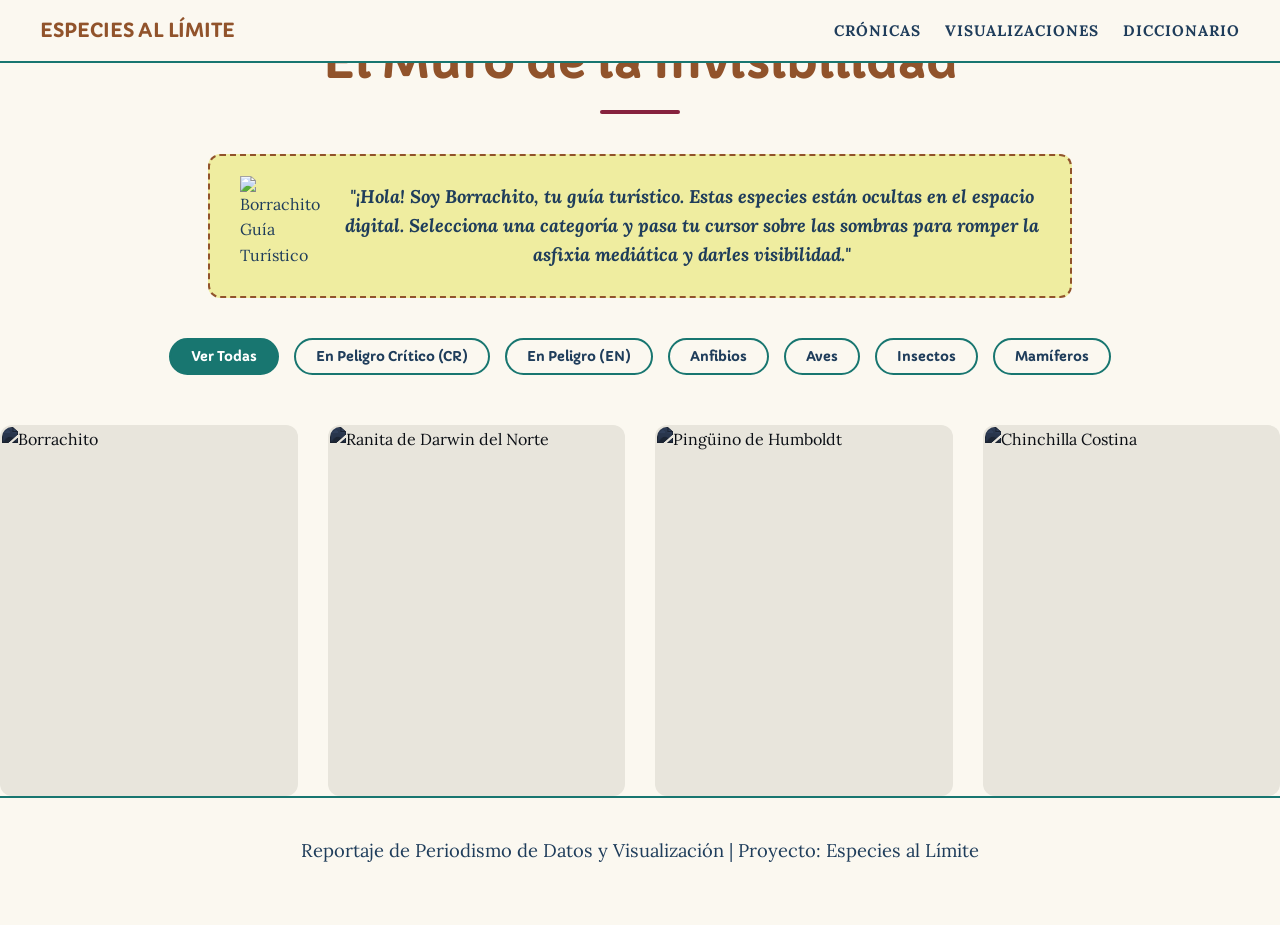
==== docs/galeria.html @ 6b378760 "Update galeria.html" ====
<!DOCTYPE html>
<html lang="es">
<head>
    <meta charset="UTF-8">
    <meta name="viewport" content="width=device-width, initial-scale=1.0">
    <title>Galería | Especies al Límite</title>
    
    <link href="https://fonts.googleapis.com/css2?family=Capriola&family=Lora:ital,wght@0,400;0,700;1,400&display=swap" rel="stylesheet">
    <script src="https://unpkg.com/scrollreveal"></script>
    
    <link rel="stylesheet" href="style.css">
    <link rel="stylesheet" href="estilogaleria.css">
</head>
<body>

    <nav class="navbar" id="menu-superior">
        <div class="logo-nav">ESPECIES AL LÍMITE</div>
        <div class="enlaces">
            <a href="index.html">Crónicas</a>
            <a href="visualizaciones.html" target="_blank">Visualizaciones</a>
            <a href="diccionario.html" target="_blank">Diccionario</a>
        </div>
    </nav>

    <div class="contenedor-estrecho">
        
        <header class="header-galeria">
            <h1>El Muro de la Invisibilidad</h1>
            <hr class="linea-divisoria">
        </header>

        <div class="guia-borrachito-galeria animar-seccion">
            <img src="image_ad2965.png" alt="Borrachito Guía Turístico" style="height: 100px;">
            <p class="mensaje-borrachito">"¡Hola! Soy Borrachito, tu guía turístico. Estas especies están ocultas en el espacio digital. Selecciona una categoría y pasa tu cursor sobre las sombras para romper la asfixia mediática y darles visibilidad."</p>
        </div>

        <div class="filtros-galeria animar-seccion" id="contenedor-filtros">
            <button class="btn-filtro activo" data-filtro="todos">Ver Todas</button>
            <button class="btn-filtro" data-filtro="cr">En Peligro Crítico (CR)</button>
            <button class="btn-filtro" data-filtro="en">En Peligro (EN)</button>
            <button class="btn-filtro" data-filtro="anfibio">Anfibios</button>
            <button class="btn-filtro" data-filtro="ave">Aves</button>
            <button class="btn-filtro" data-filtro="insecto">Insectos</button>
            <button class="btn-filtro" data-filtro="mamifero">Mamíferos</button>
        </div>

        <div class="grid-galeria" id="muro-especies">
            
            <div class="tarjeta-especie animar-seccion" data-categoria="cr insecto">
                <img src="https://via.placeholder.com/400x500/86223E/ffffff?text=FOTO+REAL" alt="Borrachito" class="img-especie">
                <div class="info-especie">
                    <h3>Borrachito</h3>
                    <p>Sclerostomulus nitidus</p>
                    <span class="etiqueta-riesgo cr">En Peligro Crítico (CR)</span>
                </div>
            </div>

            <div class="tarjeta-especie animar-seccion" data-categoria="cr anfibio">
                <img src="https://via.placeholder.com/400x500/187670/ffffff?text=FOTO+REAL" alt="Ranita de Darwin del Norte" class="img-especie">
                <div class="info-especie">
                    <h3>Ranita de Darwin del Norte</h3>
                    <p>Rhinoderma rufum</p>
                    <span class="etiqueta-riesgo cr">En Peligro Crítico (CR)</span>
                </div>
            </div>

            <div class="tarjeta-especie animar-seccion" data-categoria="en ave">
                <img src="https://via.placeholder.com/400x500/529E47/ffffff?text=FOTO+REAL" alt="Pingüino de Humboldt" class="img-especie">
                <div class="info-especie">
                    <h3>Pingüino de Humboldt</h3>
                    <p>Spheniscus humboldti</p>
                    <span class="etiqueta-riesgo en">En Peligro (EN)</span>
                </div>
            </div>

            <div class="tarjeta-especie animar-seccion" data-categoria="en mamifero">
                <img src="https://via.placeholder.com/400x500/91532B/ffffff?text=FOTO+REAL" alt="Chinchilla Costina" class="img-especie">
                <div class="info-especie">
                    <h3>Chinchilla Costina</h3>
                    <p>Chinchilla lanigera</p>
                    <span class="etiqueta-riesgo en">En Peligro (EN)</span>
                </div>
            </div>

        </div>

    </div>

    <footer class="ancho-texto" style="margin: 0 auto;">
        <p>Reportaje de Periodismo de Datos y Visualización | Proyecto: Especies al Límite</p>
    </footer>

    <script>
        document.addEventListener("DOMContentLoaded", function() {
            
            // 1. Animaciones ScrollReveal
            ScrollReveal().reveal('.animar-seccion', { 
                delay: 200, 
                distance: '30px', 
                duration: 1000, 
                easing: 'ease-in-out',
                origin: 'bottom'
            });

            // 2. Comportamiento del Navbar al Scrollear
            let lastScrollTop = 0;
            const navbar = document.getElementById('menu-superior');

            window.addEventListener('scroll', function() {
                let scrollTop = window.pageYOffset || document.documentElement.scrollTop;
                if (scrollTop > lastScrollTop && scrollTop > 150) {
                    navbar.style.transform = 'translateY(-100%)'; 
                } else if (scrollTop < lastScrollTop) {
                    navbar.style.transform = 'translateY(0)';     
                }
                if (scrollTop <= 50) {
                    navbar.style.transform = 'translateY(0)';
                }
                lastScrollTop = scrollTop;
            });

            // 3. Lógica de Filtros del Muro de Especies
            const botonesFiltro = document.querySelectorAll('.btn-filtro');
            const tarjetasEspecie = document.querySelectorAll('.tarjeta-especie');

            if (botonesFiltro.length > 0) {
                botonesFiltro.forEach(boton => {
                    boton.addEventListener('click', () => {
                        
                        // Actualizar estilo de botones
                        botonesFiltro.forEach(b => b.classList.remove('activo'));
                        boton.classList.add('activo');

                        const filtro = boton.getAttribute('data-filtro');

                        // Filtrar tarjetas
                        tarjetasEspecie.forEach(tarjeta => {
                            const categorias = tarjeta.getAttribute('data-categoria');
                            
                            if (filtro === 'todos' || categorias.includes(filtro)) {
                                tarjeta.classList.remove('oculto');
                            } else {
                                tarjeta.classList.add('oculto');
                            }
                        });
                    });
                });
            }

        });
    </script>
</body>
</html>
---- docs/style.css ----
/* Variables de la Identidad Visual */
:root {
    --fondo: #FBF8F0;
    --texto: #1F3D5B;
    --titulos: #91532B;
    --enlaces: #0695D1;
    --datos-verde: #529E47;
    --interfaz: #187670;
    --destacado-burgundy: #86223E;
    --recuadros: #EFEDA0;
    --fuente-titulos: 'Capriola', sans-serif;
    --fuente-cuerpo: 'Lora', serif;
}

html {
    scroll-behavior: smooth;
}

body {
    background-color: var(--fondo);
    color: var(--texto);
    font-family: var(--fuente-cuerpo);
    line-height: 1.6;
    margin: 0;
    padding: 0;
}

/* =========================================
   MENÚ SUPERIOR Y ANIMACIÓN
========================================= */
.navbar {
    position: fixed; 
    top: 0;
    width: 100%;
    background-color: var(--fondo);
    border-bottom: 2px solid var(--interfaz);
    display: flex;
    justify-content: space-between;
    align-items: center;
    padding: 15px 40px;
    box-sizing: border-box;
    z-index: 1000;
    transition: all 0.4s ease-in-out; 
}

/* Esta clase se añade con JS al hacer scroll */
.navbar.contraida {
    padding: 5px 40px;
    background-color: rgba(251, 248, 240, 0.95); /* Levemente transparente */
}

.navbar .logo-nav {
    font-family: var(--fuente-titulos);
    color: var(--titulos);
    font-weight: 700;
    font-size: 1.2rem;
    transition: font-size 0.4s ease;
}

.navbar.contraida .logo-nav {
    font-size: 1rem;
}

.navbar .enlaces a {
    margin-left: 20px;
    font-size: 0.95rem;
    color: var(--texto);
    font-weight: bold; 
    text-transform: uppercase;
    letter-spacing: 1px;
}

.navbar .enlaces a:hover {
    color: var(--enlaces);
    text-decoration: none;
}

/* =========================================
   LAYOUT CENTRADO
========================================= */
.contenedor-central {
    max-width: 800px; /* Ancho máximo para lectura cómoda */
    width: 90%;
    margin: 120px auto 50px auto; 
    display: flex;
    flex-direction: column;
    align-items: center; /* Centra los hijos */
}

.cronica-seccion {
    width: 100%;
    margin-bottom: 60px;
}

/* =========================================
   DISEÑO DE TEXTOS Y TÍTULOS
========================================= */
.espacio-banner {
    width: 100%;
    min-height: 200px;
    background-color: transparent; 
    border: 2px dashed var(--interfaz);
    margin-bottom: 30px;
    display: flex;
    align-items: center;
    justify-content: center;
    border-radius: 8px;
}

.espacio-banner img {
    max-height: 180px;
    width: auto;
    border: none;
}

h1, h2, h3 {
    font-family: var(--fuente-titulos);
    color: var(--titulos);
    font-weight: 700; 
    text-align: center; /* Títulos centrados */
}

h1 {
    font-size: 3rem; 
    line-height: 1.2;
    margin-bottom: 10px;
}

h2 {
    font-size: 2.3rem; 
    margin-top: 40px;
    margin-bottom: 20px;
}

h3 {
    font-size: 1.6rem; 
    margin-top: 30px;
    margin-bottom: 15px;
}

.bajada-principal {
    font-size: 1.3rem;
    font-style: italic;
    color: var(--texto);
    margin-top: 15px;
    text-align: center;
}

.linea-divisoria {
    border: 0;
    height: 4px; 
    background-color: var(--destacado-burgundy);
    width: 80px;
    margin: 20px auto; /* Línea centrada */
    border-radius: 2px;
}

p {
    font-size: 1.15rem;
    text-align: center; /* PARRAFOS CENTRADOS según la corrección */
    margin-bottom: 20px;
}

strong {
    color: var(--destacado-burgundy);
    font-weight: 700;
}

a {
    color: var(--enlaces);
    text-decoration: none;
    font-weight: bold;
    transition: color 0.3s ease;
}

a:hover {
    text-decoration: underline;
}

/* =========================================
   GRÁFICOS
========================================= */
.grafico-container {
    background-color: var(--recuadros);
    padding: 20px; 
    border-radius: 12px;
    margin: 40px auto; 
    width: 100%;
    text-align: center;
    box-sizing: border-box;
}

.grafico-container img {
    width: 100%;
    height: auto;
    border-bottom: 5px solid var(--datos-verde);
    border-radius: 4px;
    display: block;
}

.epigrafe {
    font-size: 0.95rem;
    color: var(--texto);
    text-align: center;
    font-style: italic;
    margin-top: 15px;
    margin-bottom: 0;
}

/* =========================================
   FICHAS EN ACORDEÓN (CENTRADAS)
========================================= */
.ficha-centrada {
    width: 100%;
    max-width: 600px;
    margin: 35px auto; /* Ficha centrada en la página */
}

.acordeon-btn {
    background-color: var(--recuadros);
    color: var(--destacado-burgundy);
    cursor: pointer;
    padding: 15px 20px;
    width: 100%;
    text-align: left;
    border: 2px solid var(--interfaz);
    outline: none;
    transition: 0.3s;
    font-family: var(--fuente-titulos);
    font-weight: 700;
    font-size: 1.1rem;
    display: flex;
    justify-content: space-between;
    align-items: center;
    border-radius: 8px;
}

.acordeon-btn.active, .acordeon-btn:hover {
    background-color: #e3e198; 
}

.icono-acordeon {
    font-size: 1.4rem;
    font-weight: bold;
}

.acordeon-panel {
    padding: 0 15px;
    background-color: white;
    max-height: 0;
    overflow: hidden;
    transition: max-height 0.3s ease-out;
    border-left: 2px solid var(--interfaz);
    border-right: 2px solid var(--interfaz);
    border-bottom: 2px solid transparent; 
    border-radius: 0 0 8px 8px;
}

.acordeon-btn.active + .acordeon-panel {
    border-bottom: 2px solid var(--interfaz);
    margin-bottom: 15px;
}

.contenido-ficha {
    padding: 20px 0;
    text-align: center;
}

.contenido-ficha p {
    text-align: center;
    margin-bottom: 15px;
    font-size: 1rem;
}

footer {
    margin-top: 50px;
    padding-bottom: 40px;
    border-top: 2px solid var(--interfaz);
    text-align: center; 
    font-size: 0.95rem;
    padding-top: 20px;
    width: 100%;
}
---- docs/estilogaleria.css ----
/* =========================================
   GALERÍA: MURO DE LA INVISIBILIDAD + FILTROS
========================================= */

.header-galeria {
    text-align: center;
    margin-bottom: 40px;
}

.guia-borrachito-galeria {
    display: flex;
    align-items: center;
    justify-content: center;
    gap: 20px;
    background-color: var(--recuadros);
    padding: 20px 30px;
    border-radius: 12px;
    border: 2px dashed var(--titulos);
    margin: 0 auto 40px auto;
    max-width: 800px;
}

.mensaje-borrachito {
    font-family: var(--fuente-cuerpo);
    font-size: 1.15rem;
    color: var(--texto);
    font-weight: bold;
    font-style: italic;
    margin: 0;
}

.filtros-galeria {
    display: flex;
    justify-content: center;
    gap: 15px;
    margin-bottom: 50px;
    flex-wrap: wrap;
}

.btn-filtro {
    background-color: transparent;
    color: var(--texto);
    border: 2px solid var(--interfaz);
    padding: 8px 20px;
    border-radius: 20px;
    cursor: pointer;
    font-family: var(--fuente-titulos);
    font-weight: bold;
    transition: all 0.3s ease;
}

.btn-filtro.activo, .btn-filtro:hover {
    background-color: var(--interfaz);
    color: white;
}

/* Grilla adaptable (Masonry-lite) */
.grid-galeria {
    display: grid;
    grid-template-columns: repeat(auto-fill, minmax(260px, 1fr));
    gap: 30px;
    width: 100%;
}

.tarjeta-especie {
    position: relative;
    border-radius: 12px;
    overflow: hidden;
    background-color: #E8E5DC;
    border: 2px solid transparent;
    transition: 0.4s ease;
    aspect-ratio: 4/5; 
    cursor: crosshair; 
}

.tarjeta-especie:hover {
    border-color: var(--datos-verde);
    box-shadow: 0 8px 20px rgba(0,0,0,0.15);
}

.img-especie {
    width: 100%;
    height: 100%;
    object-fit: cover;
    /* Efecto Muro de la invisibilidad: Lo oscurece y le da un tono azulado */
    filter: grayscale(100%) brightness(0.2) sepia(1) hue-rotate(180deg) saturate(2);
    transition: all 0.5s ease-in-out;
}

/* Revelar al pasar el mouse */
.tarjeta-especie:hover .img-especie {
    filter: grayscale(0%) brightness(1) sepia(0) hue-rotate(0) saturate(1);
    transform: scale(1.05);
}

.info-especie {
    position: absolute;
    bottom: 0;
    left: 0;
    width: 100%;
    background: linear-gradient(to top, rgba(31, 61, 91, 0.95), transparent);
    color: white;
    padding: 40px 20px 20px 20px;
    box-sizing: border-box;
    opacity: 0;
    transform: translateY(20px);
    transition: all 0.4s ease;
}

.tarjeta-especie:hover .info-especie {
    opacity: 1;
    transform: translateY(0);
}

.info-especie h3 {
    color: var(--recuadros);
    margin: 0 0 5px 0;
    font-size: 1.4rem;
    text-align: left;
    font-family: var(--fuente-titulos);
}

.info-especie p {
    margin: 0;
    font-size: 0.95rem;
    font-family: var(--fuente-cuerpo);
    font-style: italic;
    text-align: left;
}

.etiqueta-riesgo {
    display: inline-block;
    color: white;
    padding: 3px 10px;
    border-radius: 4px;
    font-size: 0.8rem;
    font-family: var(--fuente-titulos);
    margin-top: 10px;
    font-weight: bold;
}

.cr { background-color: var(--destacado-burgundy); } /* En Peligro Crítico */
.en { background-color: var(--titulos); } /* En Peligro */

/* Clase para ocultar tarjetas mediante los filtros JS */
.oculto {
    display: none !important;
}
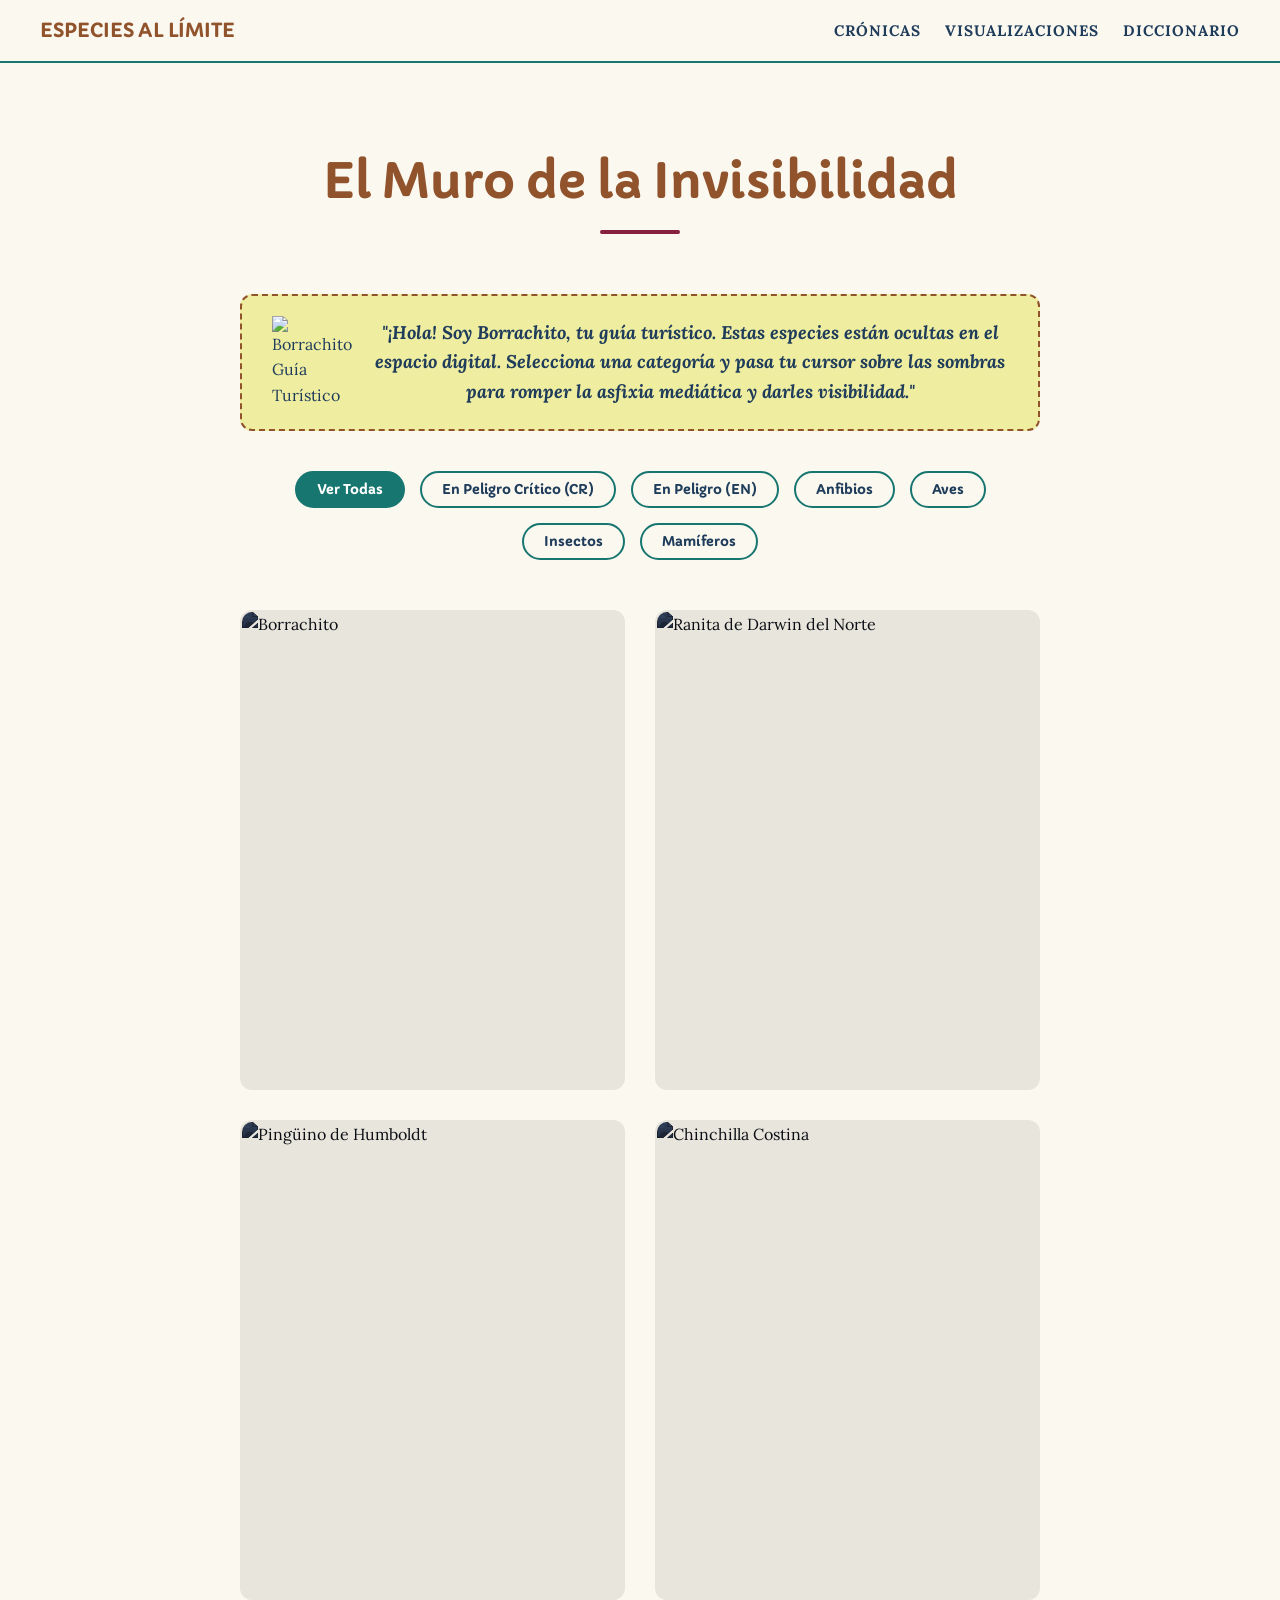
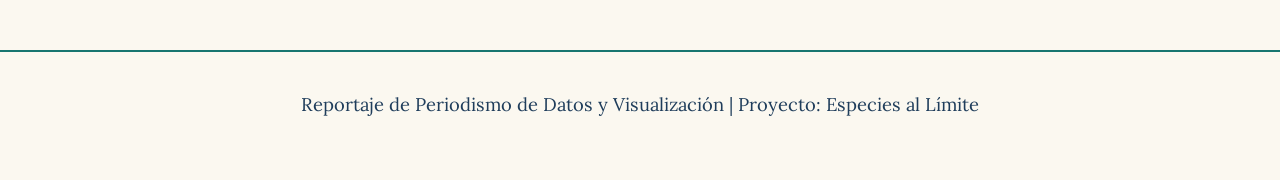
==== commit d5764013: "Update galeria.html" ====
--- a/docs/galeria.html
+++ b/docs/galeria.html
@@ -22,7 +22,7 @@
         </div>
     </nav>
 
-    <div class="contenedor-estrecho">
+    <div class="contenedor-central">
         
         <header class="header-galeria">
             <h1>El Muro de la Invisibilidad</h1>
@@ -30,7 +30,7 @@
         </header>
 
         <div class="guia-borrachito-galeria animar-seccion">
-            <img src="image_ad2965.png" alt="Borrachito Guía Turístico" style="height: 100px;">
+            <img src="borrachito.png" alt="Borrachito Guía Turístico" class="img-borrachito-guia">
             <p class="mensaje-borrachito">"¡Hola! Soy Borrachito, tu guía turístico. Estas especies están ocultas en el espacio digital. Selecciona una categoría y pasa tu cursor sobre las sombras para romper la asfixia mediática y darles visibilidad."</p>
         </div>
 
@@ -47,7 +47,7 @@
         <div class="grid-galeria" id="muro-especies">
             
             <div class="tarjeta-especie animar-seccion" data-categoria="cr insecto">
-                <img src="https://via.placeholder.com/400x500/86223E/ffffff?text=FOTO+REAL" alt="Borrachito" class="img-especie">
+                <img src="borrachito_real.jpeg" alt="Borrachito" class="img-especie">
                 <div class="info-especie">
                     <h3>Borrachito</h3>
                     <p>Sclerostomulus nitidus</p>
@@ -56,7 +56,7 @@
             </div>
 
             <div class="tarjeta-especie animar-seccion" data-categoria="cr anfibio">
-                <img src="https://via.placeholder.com/400x500/187670/ffffff?text=FOTO+REAL" alt="Ranita de Darwin del Norte" class="img-especie">
+                <img src="ranita_darwin_real.jpeg" alt="Ranita de Darwin del Norte" class="img-especie">
                 <div class="info-especie">
                     <h3>Ranita de Darwin del Norte</h3>
                     <p>Rhinoderma rufum</p>
@@ -65,7 +65,7 @@
             </div>
 
             <div class="tarjeta-especie animar-seccion" data-categoria="en ave">
-                <img src="https://via.placeholder.com/400x500/529E47/ffffff?text=FOTO+REAL" alt="Pingüino de Humboldt" class="img-especie">
+                <img src="pinguino_humboldt_real.jpeg" alt="Pingüino de Humboldt" class="img-especie">
                 <div class="info-especie">
                     <h3>Pingüino de Humboldt</h3>
                     <p>Spheniscus humboldti</p>
@@ -74,7 +74,7 @@
             </div>
 
             <div class="tarjeta-especie animar-seccion" data-categoria="en mamifero">
-                <img src="https://via.placeholder.com/400x500/91532B/ffffff?text=FOTO+REAL" alt="Chinchilla Costina" class="img-especie">
+                <img src="chinchilla_costina_real.jpeg" alt="Chinchilla Costina" class="img-especie">
                 <div class="info-especie">
                     <h3>Chinchilla Costina</h3>
                     <p>Chinchilla lanigera</p>
@@ -93,7 +93,7 @@
     <script>
         document.addEventListener("DOMContentLoaded", function() {
             
-            // 1. Animaciones ScrollReveal
+            // 1. Animaciones ScrollReveal (suaves)
             ScrollReveal().reveal('.animar-seccion', { 
                 delay: 200, 
                 distance: '30px', 
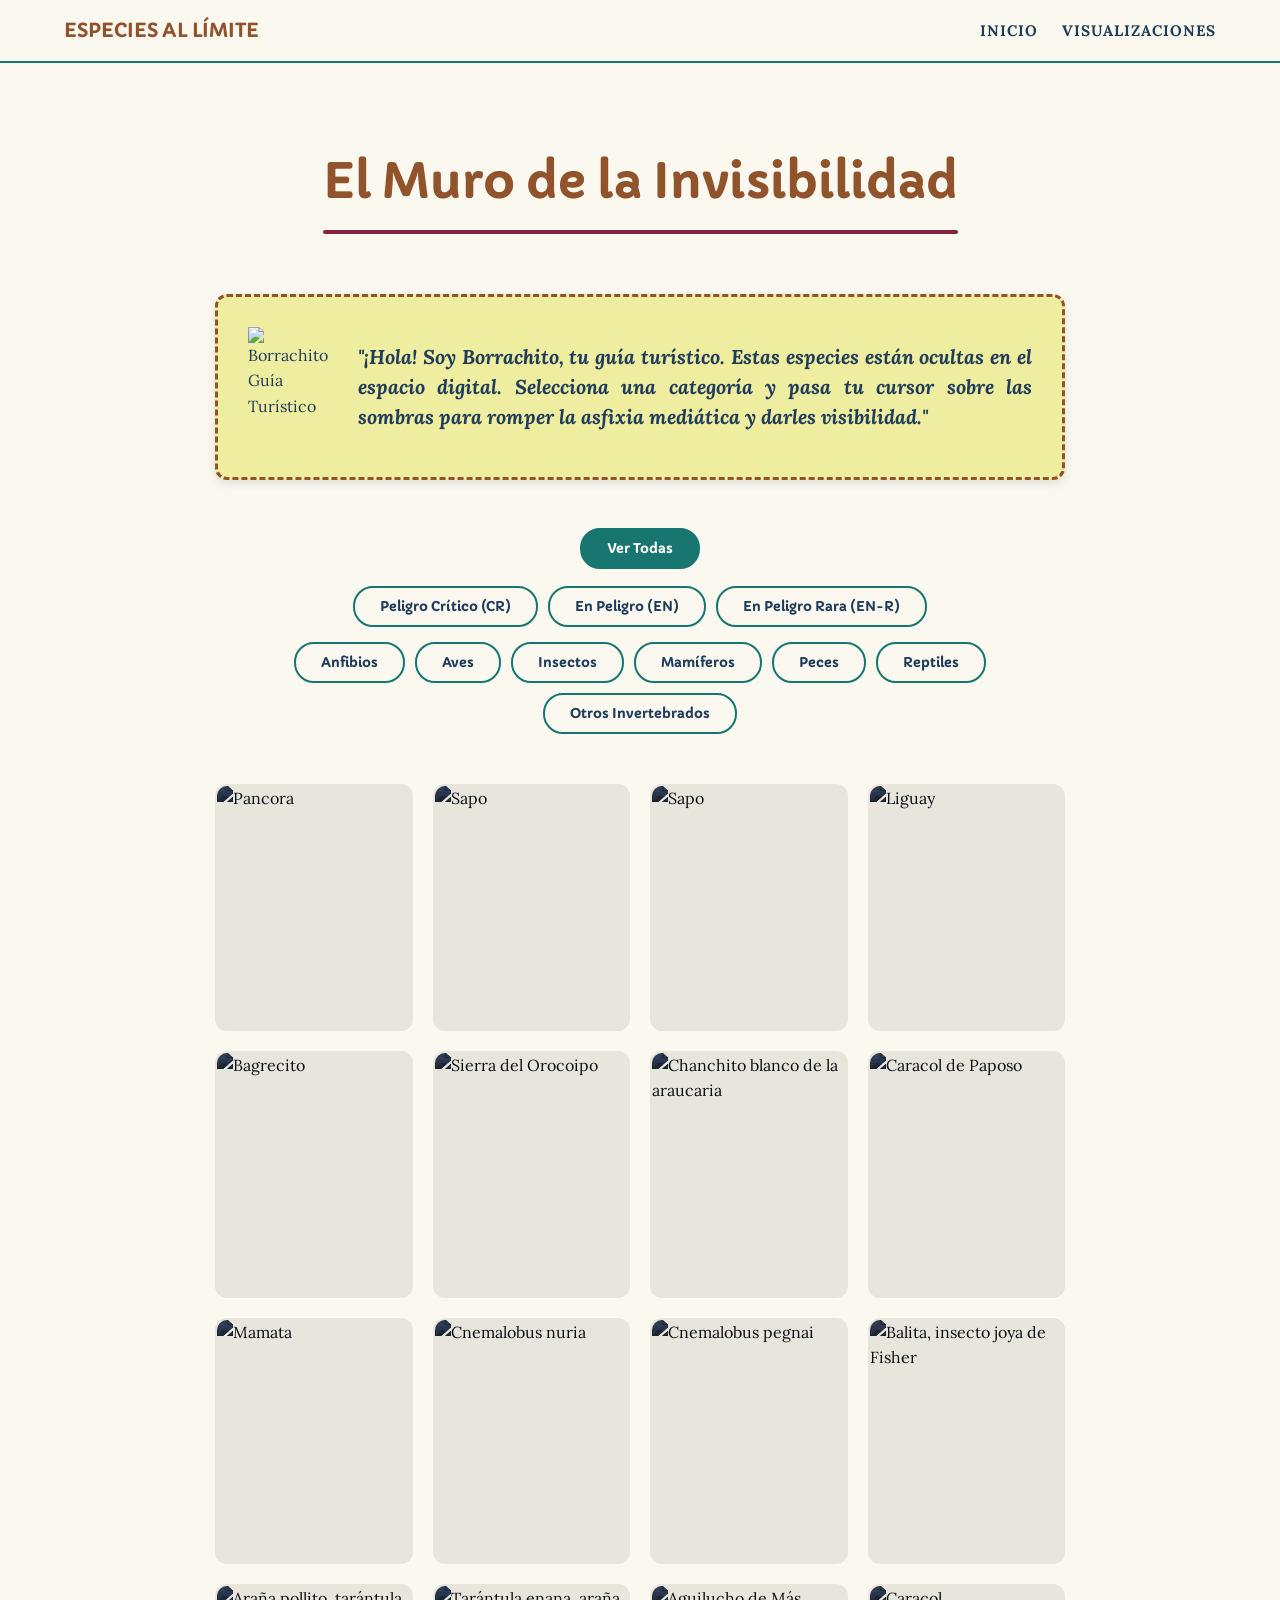
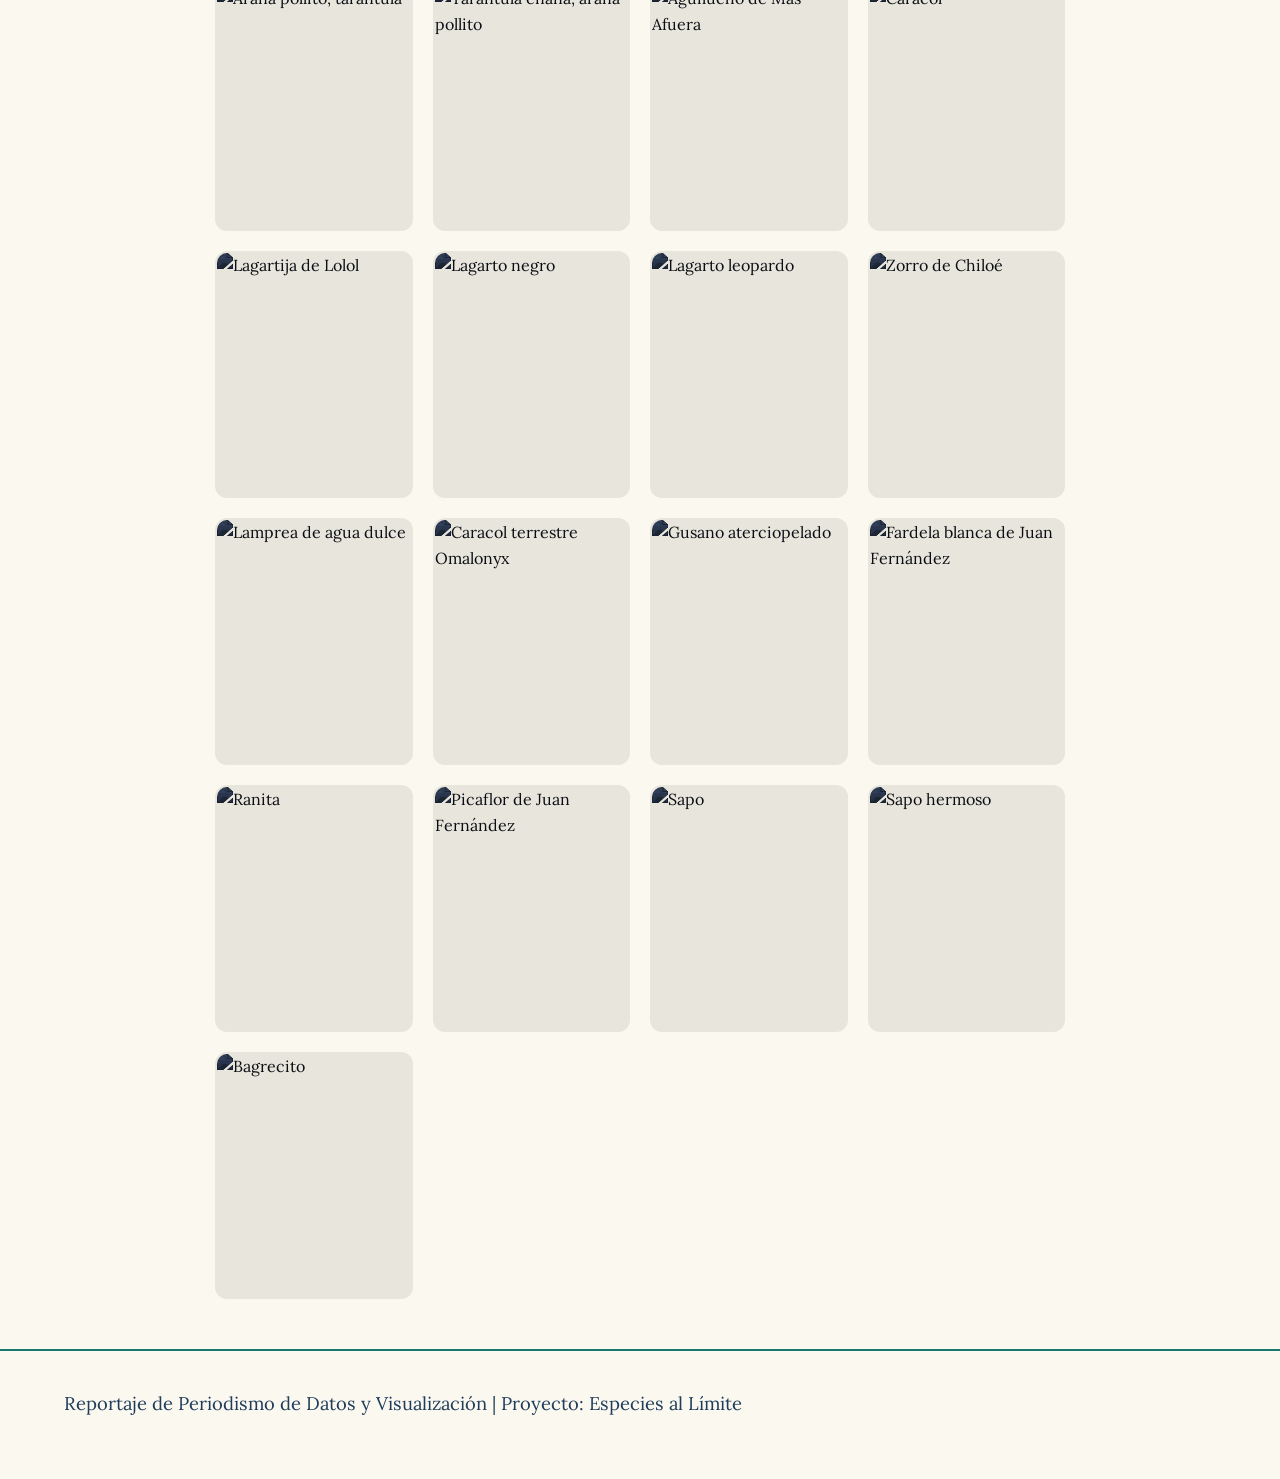
==== commit 2f8b77e9: "borrachito" ====
--- a/docs/galeria.html
+++ b/docs/galeria.html
@@ -8,17 +8,16 @@
     <link href="https://fonts.googleapis.com/css2?family=Capriola&family=Lora:ital,wght@0,400;0,700;1,400&display=swap" rel="stylesheet">
     <script src="https://unpkg.com/scrollreveal"></script>
     
+    <!-- Archivo de estilos unificado -->
     <link rel="stylesheet" href="style.css">
-    <link rel="stylesheet" href="estilogaleria.css">
 </head>
 <body>
 
     <nav class="navbar" id="menu-superior">
         <div class="logo-nav">ESPECIES AL LÍMITE</div>
         <div class="enlaces">
-            <a href="index.html">Crónicas</a>
+            <a href="index.html">Inicio</a>
             <a href="visualizaciones.html" target="_blank">Visualizaciones</a>
-            <a href="diccionario.html" target="_blank">Diccionario</a>
         </div>
     </nav>
 
@@ -34,50 +33,291 @@
             <p class="mensaje-borrachito">"¡Hola! Soy Borrachito, tu guía turístico. Estas especies están ocultas en el espacio digital. Selecciona una categoría y pasa tu cursor sobre las sombras para romper la asfixia mediática y darles visibilidad."</p>
         </div>
 
+        <!-- FILTROS JERARQUIZADOS -->
         <div class="filtros-galeria animar-seccion" id="contenedor-filtros">
-            <button class="btn-filtro activo" data-filtro="todos">Ver Todas</button>
-            <button class="btn-filtro" data-filtro="cr">En Peligro Crítico (CR)</button>
-            <button class="btn-filtro" data-filtro="en">En Peligro (EN)</button>
-            <button class="btn-filtro" data-filtro="anfibio">Anfibios</button>
-            <button class="btn-filtro" data-filtro="ave">Aves</button>
-            <button class="btn-filtro" data-filtro="insecto">Insectos</button>
-            <button class="btn-filtro" data-filtro="mamifero">Mamíferos</button>
+            <!-- Nivel 1: Ver todo -->
+            <div class="filtro-grupo principal">
+                <button class="btn-filtro activo" data-filtro="todos">Ver Todas</button>
+            </div>
+            
+            <!-- Nivel 2: Categorías de Riesgo -->
+            <div class="filtro-grupo rce">
+                <button class="btn-filtro" data-filtro="cr">Peligro Crítico (CR)</button>
+                <button class="btn-filtro" data-filtro="en">En Peligro (EN)</button>
+                <button class="btn-filtro" data-filtro="en-r">En Peligro Rara (EN-R)</button>
+            </div>
+
+            <!-- Nivel 3: Clases de Animales -->
+            <div class="filtro-grupo clase">
+                <button class="btn-filtro" data-filtro="anfibio">Anfibios</button>
+                <button class="btn-filtro" data-filtro="ave">Aves</button>
+                <button class="btn-filtro" data-filtro="insecto">Insectos</button>
+                <button class="btn-filtro" data-filtro="mamifero">Mamíferos</button>
+                <button class="btn-filtro" data-filtro="pez">Peces</button>
+                <button class="btn-filtro" data-filtro="reptil">Reptiles</button>
+                <button class="btn-filtro" data-filtro="invertebrado">Otros Invertebrados</button>
+            </div>
         </div>
 
         <div class="grid-galeria" id="muro-especies">
             
+            <div class="tarjeta-especie animar-seccion" data-categoria="en invertebrado">
+                <img src="imgs/Aegla_expansa.jpg" alt="Pancora" class="img-especie">
+                <div class="info-especie">
+                    <h3>Pancora</h3>
+                    <p>Aegla expansa</p>
+                    <span class="etiqueta-riesgo en">En Peligro (EN)</span>
+                </div>
+            </div>
+
+            <div class="tarjeta-especie animar-seccion" data-categoria="en anfibio">
+                <img src="imgs/Alsodes_cantillanensis.jpg" alt="Sapo" class="img-especie">
+                <div class="info-especie">
+                    <h3>Sapo</h3>
+                    <p>Alsodes cantillanensis</p>
+                    <span class="etiqueta-riesgo en">En Peligro (EN)</span>
+                </div>
+            </div>
+
+            <div class="tarjeta-especie animar-seccion" data-categoria="en-r anfibio">
+                <img src="imgs/Alsodes_tumultuosus.jpg" alt="Sapo" class="img-especie">
+                <div class="info-especie">
+                    <h3>Sapo</h3>
+                    <p>Alsodes tumultuosus</p>
+                    <span class="etiqueta-riesgo en-r">En Peligro Rara (EN-R)</span>
+                </div>
+            </div>
+
+            <div class="tarjeta-especie animar-seccion" data-categoria="en invertebrado">
+                <img src="imgs/Americobdella_valdiviana.jpg" alt="Liguay" class="img-especie">
+                <div class="info-especie">
+                    <h3>Liguay</h3>
+                    <p>Americobdella valdiviana</p>
+                    <span class="etiqueta-riesgo en">En Peligro (EN)</span>
+                </div>
+            </div>
+
+            <div class="tarjeta-especie animar-seccion" data-categoria="en pez">
+                <img src="imgs/Bullockia_maldonadoi.jpg" alt="Bagrecito" class="img-especie">
+                <div class="info-especie">
+                    <h3>Bagrecito</h3>
+                    <p>Bullockia maldonadoi</p>
+                    <span class="etiqueta-riesgo en">En Peligro (EN)</span>
+                </div>
+            </div>
+
             <div class="tarjeta-especie animar-seccion" data-categoria="cr insecto">
-                <img src="borrachito_real.jpeg" alt="Borrachito" class="img-especie">
-                <div class="info-especie">
-                    <h3>Borrachito</h3>
-                    <p>Sclerostomulus nitidus</p>
-                    <span class="etiqueta-riesgo cr">En Peligro Crítico (CR)</span>
+                <img src="imgs/Callisphyris_ficheti.jpg" alt="Sierra del Orocoipo" class="img-especie">
+                <div class="info-especie">
+                    <h3>Sierra del Orocoipo</h3>
+                    <p>Callisphyris ficheti</p>
+                    <span class="etiqueta-riesgo cr">Peligro Crítico (CR)</span>
+                </div>
+            </div>
+
+            <div class="tarjeta-especie animar-seccion" data-categoria="en insecto">
+                <img src="imgs/Chileputo_chilensis.jpg" alt="Chanchito blanco de la araucaria" class="img-especie">
+                <div class="info-especie">
+                    <h3>Chanchito blanco de la araucaria</h3>
+                    <p>Chileputo chilensis</p>
+                    <span class="etiqueta-riesgo en">En Peligro (EN)</span>
+                </div>
+            </div>
+
+            <div class="tarjeta-especie animar-seccion" data-categoria="cr invertebrado">
+                <img src="imgs/Chilina_angusta.jpg" alt="Caracol de Paposo" class="img-especie">
+                <div class="info-especie">
+                    <h3>Caracol de Paposo</h3>
+                    <p>Chilina angusta</p>
+                    <span class="etiqueta-riesgo cr">Peligro Crítico (CR)</span>
+                </div>
+            </div>
+
+            <div class="tarjeta-especie animar-seccion" data-categoria="en pez">
+                <img src="imgs/Chrysiptera_rapanui.jpg" alt="Mamata" class="img-especie">
+                <div class="info-especie">
+                    <h3>Mamata</h3>
+                    <p>Chrysiptera rapanui</p>
+                    <span class="etiqueta-riesgo en">En Peligro (EN)</span>
+                </div>
+            </div>
+
+            <div class="tarjeta-especie animar-seccion" data-categoria="en insecto">
+                <img src="imgs/Cnemalobus_nuria.jpg" alt="Cnemalobus nuria" class="img-especie">
+                <div class="info-especie">
+                    <h3>Sin nombre común</h3>
+                    <p>Cnemalobus nuria</p>
+                    <span class="etiqueta-riesgo en">En Peligro (EN)</span>
+                </div>
+            </div>
+
+            <div class="tarjeta-especie animar-seccion" data-categoria="cr insecto">
+                <img src="imgs/Cnemalobus_pegnai.jpg" alt="Cnemalobus pegnai" class="img-especie">
+                <div class="info-especie">
+                    <h3>Sin nombre común</h3>
+                    <p>Cnemalobus pegnai</p>
+                    <span class="etiqueta-riesgo cr">Peligro Crítico (CR)</span>
+                </div>
+            </div>
+
+            <div class="tarjeta-especie animar-seccion" data-categoria="en insecto">
+                <img src="imgs/Conognatha_azarae_fisheri.jpg" alt="Balita, insecto joya de Fisher" class="img-especie">
+                <div class="info-especie">
+                    <h3>Balita, insecto joya</h3>
+                    <p>Conognatha azarae fisheri</p>
+                    <span class="etiqueta-riesgo en">En Peligro (EN)</span>
+                </div>
+            </div>
+
+            <div class="tarjeta-especie animar-seccion" data-categoria="cr invertebrado">
+                <img src="imgs/Euathlus_condorito.jpg" alt="Araña pollito, tarántula" class="img-especie">
+                <div class="info-especie">
+                    <h3>Araña pollito</h3>
+                    <p>Euathlus condorito</p>
+                    <span class="etiqueta-riesgo cr">Peligro Crítico (CR)</span>
+                </div>
+            </div>
+
+            <div class="tarjeta-especie animar-seccion" data-categoria="cr invertebrado">
+                <img src="imgs/Euathlus_parvulus.jpg" alt="Tarántula enana, araña pollito" class="img-especie">
+                <div class="info-especie">
+                    <h3>Tarántula enana</h3>
+                    <p>Euathlus parvulus</p>
+                    <span class="etiqueta-riesgo cr">Peligro Crítico (CR)</span>
+                </div>
+            </div>
+
+            <div class="tarjeta-especie animar-seccion" data-categoria="cr ave">
+                <img src="imgs/Geranoaetus_polyosoma_exsul.jpg" alt="Aguilucho de Más Afuera" class="img-especie">
+                <div class="info-especie">
+                    <h3>Aguilucho de Más Afuera</h3>
+                    <p>Geranoaetus polyosoma exsul</p>
+                    <span class="etiqueta-riesgo cr">Peligro Crítico (CR)</span>
+                </div>
+            </div>
+
+            <div class="tarjeta-especie animar-seccion" data-categoria="cr invertebrado">
+                <img src="imgs/Heleobia_atacamensis.jpg" alt="Caracol" class="img-especie">
+                <div class="info-especie">
+                    <h3>Caracol</h3>
+                    <p>Heleobia atacamensis</p>
+                    <span class="etiqueta-riesgo cr">Peligro Crítico (CR)</span>
+                </div>
+            </div>
+
+            <div class="tarjeta-especie animar-seccion" data-categoria="cr reptil">
+                <img src="imgs/Liolaemus_confusus.jpg" alt="Lagartija de Lolol" class="img-especie">
+                <div class="info-especie">
+                    <h3>Lagartija de Lolol</h3>
+                    <p>Liolaemus confusus</p>
+                    <span class="etiqueta-riesgo cr">Peligro Crítico (CR)</span>
+                </div>
+            </div>
+
+            <div class="tarjeta-especie animar-seccion" data-categoria="cr reptil">
+                <img src="imgs/Liolaemus_curis.jpeg" alt="Lagarto negro" class="img-especie">
+                <div class="info-especie">
+                    <h3>Lagarto negro</h3>
+                    <p>Liolaemus curis</p>
+                    <span class="etiqueta-riesgo cr">Peligro Crítico (CR)</span>
+                </div>
+            </div>
+
+            <div class="tarjeta-especie animar-seccion" data-categoria="en reptil">
+                <img src="imgs/Liolaemus_leopardinus.jpg" alt="Lagarto leopardo" class="img-especie">
+                <div class="info-especie">
+                    <h3>Lagarto leopardo</h3>
+                    <p>Liolaemus leopardinus</p>
+                    <span class="etiqueta-riesgo en">En Peligro (EN)</span>
+                </div>
+            </div>
+
+            <div class="tarjeta-especie animar-seccion" data-categoria="en mamifero">
+                <img src="imgs/Lycalopex_fulvipes.jpg" alt="Zorro de Chiloé" class="img-especie">
+                <div class="info-especie">
+                    <h3>Zorro de Chiloé</h3>
+                    <p>Lycalopex fulvipes</p>
+                    <span class="etiqueta-riesgo en">En Peligro (EN)</span>
+                </div>
+            </div>
+
+            <div class="tarjeta-especie animar-seccion" data-categoria="en pez">
+                <img src="imgs/Mordacia_lapicida.jpg" alt="Lamprea de agua dulce" class="img-especie">
+                <div class="info-especie">
+                    <h3>Lamprea de agua dulce</h3>
+                    <p>Mordacia lapicida</p>
+                    <span class="etiqueta-riesgo en">En Peligro (EN)</span>
+                </div>
+            </div>
+
+            <div class="tarjeta-especie animar-seccion" data-categoria="cr invertebrado">
+                <img src="imgs/Omalonyx_gayana.jpg" alt="Caracol terrestre Omalonyx" class="img-especie">
+                <div class="info-especie">
+                    <h3>Caracol terrestre Omalonyx</h3>
+                    <p>Omalonyx gayana</p>
+                    <span class="etiqueta-riesgo cr">Peligro Crítico (CR)</span>
+                </div>
+            </div>
+
+            <div class="tarjeta-especie animar-seccion" data-categoria="en invertebrado">
+                <img src="imgs/Paropisthopatus_umbrinus.jpg" alt="Gusano aterciopelado" class="img-especie">
+                <div class="info-especie">
+                    <h3>Gusano aterciopelado</h3>
+                    <p>Paropisthopatus umbrinus</p>
+                    <span class="etiqueta-riesgo en">En Peligro (EN)</span>
+                </div>
+            </div>
+
+            <div class="tarjeta-especie animar-seccion" data-categoria="en ave">
+                <img src="imgs/Pterodroma_externa.jpg" alt="Fardela blanca de Juan Fernández" class="img-especie">
+                <div class="info-especie">
+                    <h3>Fardela blanca</h3>
+                    <p>Pterodroma externa</p>
+                    <span class="etiqueta-riesgo en">En Peligro (EN)</span>
                 </div>
             </div>
 
             <div class="tarjeta-especie animar-seccion" data-categoria="cr anfibio">
-                <img src="ranita_darwin_real.jpeg" alt="Ranita de Darwin del Norte" class="img-especie">
-                <div class="info-especie">
-                    <h3>Ranita de Darwin del Norte</h3>
+                <img src="imgs/Rhinoderma_rufum.jpg" alt="Ranita" class="img-especie">
+                <div class="info-especie">
+                    <h3>Ranita</h3>
                     <p>Rhinoderma rufum</p>
-                    <span class="etiqueta-riesgo cr">En Peligro Crítico (CR)</span>
-                </div>
-            </div>
-
-            <div class="tarjeta-especie animar-seccion" data-categoria="en ave">
-                <img src="pinguino_humboldt_real.jpeg" alt="Pingüino de Humboldt" class="img-especie">
-                <div class="info-especie">
-                    <h3>Pingüino de Humboldt</h3>
-                    <p>Spheniscus humboldti</p>
-                    <span class="etiqueta-riesgo en">En Peligro (EN)</span>
-                </div>
-            </div>
-
-            <div class="tarjeta-especie animar-seccion" data-categoria="en mamifero">
-                <img src="chinchilla_costina_real.jpeg" alt="Chinchilla Costina" class="img-especie">
-                <div class="info-especie">
-                    <h3>Chinchilla Costina</h3>
-                    <p>Chinchilla lanigera</p>
+                    <span class="etiqueta-riesgo cr">Peligro Crítico (CR)</span>
+                </div>
+            </div>
+
+            <div class="tarjeta-especie animar-seccion" data-categoria="cr ave">
+                <img src="imgs/Sephanoides_fernandensis.jpg" alt="Picaflor de Juan Fernández" class="img-especie">
+                <div class="info-especie">
+                    <h3>Picaflor de Juan Fernández</h3>
+                    <p>Sephanoides fernandensis</p>
+                    <span class="etiqueta-riesgo cr">Peligro Crítico (CR)</span>
+                </div>
+            </div>
+
+            <div class="tarjeta-especie animar-seccion" data-categoria="cr anfibio">
+                <img src="imgs/Telmatobius_chusmisensis.jpg" alt="Sapo" class="img-especie">
+                <div class="info-especie">
+                    <h3>Sapo</h3>
+                    <p>Telmatobius chusmisensis</p>
+                    <span class="etiqueta-riesgo cr">Peligro Crítico (CR)</span>
+                </div>
+            </div>
+
+            <div class="tarjeta-especie animar-seccion" data-categoria="en anfibio">
+                <img src="imgs/Telmatobufo_venustus.jpeg" alt="Sapo hermoso" class="img-especie">
+                <div class="info-especie">
+                    <h3>Sapo hermoso</h3>
+                    <p>Telmatobufo venustus</p>
+                    <span class="etiqueta-riesgo en">En Peligro (EN)</span>
+                </div>
+            </div>
+
+            <div class="tarjeta-especie animar-seccion" data-categoria="en pez">
+                <img src="imgs/Trichomycterus_laucaensis.jpg" alt="Bagrecito" class="img-especie">
+                <div class="info-especie">
+                    <h3>Bagrecito</h3>
+                    <p>Trichomycterus laucaensis</p>
                     <span class="etiqueta-riesgo en">En Peligro (EN)</span>
                 </div>
             </div>
@@ -89,6 +329,15 @@
     <footer class="ancho-texto" style="margin: 0 auto;">
         <p>Reportaje de Periodismo de Datos y Visualización | Proyecto: Especies al Límite</p>
     </footer>
+
+    <!-- ESTRUCTURA DEL MODAL (LIGHTBOX) CON NAVEGACIÓN -->
+    <div id="modal-galeria" class="modal-oculto">
+        <span class="cerrar-modal">&times;</span>
+        <span class="nav-modal prev-modal">&#10094;</span>
+        <img class="modal-contenido" id="img-modal">
+        <span class="nav-modal next-modal">&#10095;</span>
+        <div id="caption-modal"></div>
+    </div>
 
     <script>
         document.addEventListener("DOMContentLoaded", function() {
@@ -127,8 +376,17 @@
                 botonesFiltro.forEach(boton => {
                     boton.addEventListener('click', () => {
                         
-                        // Actualizar estilo de botones
-                        botonesFiltro.forEach(b => b.classList.remove('activo'));
+                        // Actualizar estilo de botones (remover activo de su propio grupo)
+                        const grupoPadre = boton.parentElement;
+                        grupoPadre.querySelectorAll('.btn-filtro').forEach(b => b.classList.remove('activo'));
+                        
+                        // Si se hace click en Ver Todas, quitar activo de los demás
+                        if(boton.getAttribute('data-filtro') === 'todos') {
+                            botonesFiltro.forEach(b => b.classList.remove('activo'));
+                        } else {
+                            document.querySelector('[data-filtro="todos"]').classList.remove('activo');
+                        }
+                        
                         boton.classList.add('activo');
 
                         const filtro = boton.getAttribute('data-filtro');
@@ -147,6 +405,87 @@
                 });
             }
 
+            // 4. Lógica del Modal (Lightbox) con Carrusel
+            const modal = document.getElementById("modal-galeria");
+            const imgModal = document.getElementById("img-modal");
+            const captionModal = document.getElementById("caption-modal");
+            const btnCerrar = document.querySelector(".cerrar-modal");
+            const btnPrev = document.querySelector(".prev-modal");
+            const btnNext = document.querySelector(".next-modal");
+
+            let tarjetasVisibles = [];
+            let indiceActual = 0;
+
+            function actualizarModal(indice) {
+                if(tarjetasVisibles.length === 0) return;
+                const tarjeta = tarjetasVisibles[indice];
+                const imagenSrc = tarjeta.querySelector('.img-especie').src;
+                const titulo = tarjeta.querySelector('h3').innerText;
+                const nombreCientifico = tarjeta.querySelector('p').innerText;
+                
+                imgModal.src = imagenSrc;
+                captionModal.innerHTML = `<strong>${titulo}</strong><br><span style="font-size: 1.1rem; font-style: italic;">${nombreCientifico}</span>`;
+            }
+
+            // Abrir modal al hacer click en la tarjeta
+            tarjetasEspecie.forEach(tarjeta => {
+                tarjeta.addEventListener('click', function() {
+                    // Actualizar el array solo con las tarjetas que NO están ocultas por el filtro
+                    tarjetasVisibles = Array.from(document.querySelectorAll('.tarjeta-especie:not(.oculto)'));
+                    indiceActual = tarjetasVisibles.indexOf(this);
+                    
+                    actualizarModal(indiceActual);
+                    modal.classList.add("mostrar");
+                    document.body.style.overflow = "hidden"; // Bloquear scroll de fondo
+                });
+            });
+
+            // Navegar al Siguiente
+            function mostrarSiguiente() {
+                indiceActual = (indiceActual + 1) % tarjetasVisibles.length;
+                actualizarModal(indiceActual);
+            }
+
+            // Navegar al Anterior
+            function mostrarAnterior() {
+                indiceActual = (indiceActual - 1 + tarjetasVisibles.length) % tarjetasVisibles.length;
+                actualizarModal(indiceActual);
+            }
+
+            btnNext.addEventListener('click', mostrarSiguiente);
+            btnPrev.addEventListener('click', mostrarAnterior);
+
+            // Función para cerrar modal
+            function cerrarModal() {
+                modal.classList.remove("mostrar");
+                document.body.style.overflow = "auto";
+            }
+
+            // Cerrar con la X
+            if(btnCerrar) {
+                btnCerrar.addEventListener('click', cerrarModal);
+            }
+
+            // Cerrar al hacer click en el fondo oscuro
+            window.addEventListener('click', function(event) {
+                if (event.target === modal) {
+                    cerrarModal();
+                }
+            });
+
+            // Manejo de Teclado (Flechas y Escape)
+            document.addEventListener('keydown', function(event) {
+                if (modal.classList.contains("mostrar")) {
+                    if (event.key === "Escape") {
+                        cerrarModal();
+                    } else if (event.key === "ArrowRight") {
+                        mostrarSiguiente();
+                    } else if (event.key === "ArrowLeft") {
+                        mostrarAnterior();
+                    }
+                }
+            });
+
         });
     </script>
 </body>
--- a/docs/style.css
+++ b/docs/style.css
@@ -29,7 +29,7 @@
    MENÚ SUPERIOR Y ANIMACIÓN
 ========================================= */
 .navbar {
-    position: fixed; 
+    position: fixed;
     top: 0;
     width: 100%;
     background-color: var(--fondo);
@@ -40,13 +40,12 @@
     padding: 15px 40px;
     box-sizing: border-box;
     z-index: 1000;
-    transition: all 0.4s ease-in-out; 
-}
-
-/* Esta clase se añade con JS al hacer scroll */
+    transition: all 0.4s ease-in-out;
+}
+
 .navbar.contraida {
     padding: 5px 40px;
-    background-color: rgba(251, 248, 240, 0.95); /* Levemente transparente */
+    background-color: rgba(251, 248, 240, 0.95);
 }
 
 .navbar .logo-nav {
@@ -55,17 +54,31 @@
     font-weight: 700;
     font-size: 1.2rem;
     transition: font-size 0.4s ease;
+    display: flex;
+    align-items: center;
+    gap: 12px;
+}
+
+.img-logo-nav {
+    height: 32px;
+    width: auto;
+    object-fit: contain;
+    transition: height 0.4s ease;
 }
 
 .navbar.contraida .logo-nav {
     font-size: 1rem;
+}
+
+.navbar.contraida .img-logo-nav {
+    height: 26px;
 }
 
 .navbar .enlaces a {
     margin-left: 20px;
     font-size: 0.95rem;
     color: var(--texto);
-    font-weight: bold; 
+    font-weight: bold;
     text-transform: uppercase;
     letter-spacing: 1px;
 }
@@ -79,12 +92,12 @@
    LAYOUT CENTRADO
 ========================================= */
 .contenedor-central {
-    max-width: 800px; /* Ancho máximo para lectura cómoda */
+    max-width: 850px; 
     width: 90%;
-    margin: 120px auto 50px auto; 
+    margin: 120px auto 50px auto;
     display: flex;
     flex-direction: column;
-    align-items: center; /* Centra los hijos */
+    align-items: center; 
 }
 
 .cronica-seccion {
@@ -98,7 +111,7 @@
 .espacio-banner {
     width: 100%;
     min-height: 200px;
-    background-color: transparent; 
+    background-color: transparent;
     border: 2px dashed var(--interfaz);
     margin-bottom: 30px;
     display: flex;
@@ -116,24 +129,24 @@
 h1, h2, h3 {
     font-family: var(--fuente-titulos);
     color: var(--titulos);
-    font-weight: 700; 
-    text-align: center; /* Títulos centrados */
+    font-weight: 700;
+    text-align: center; 
 }
 
 h1 {
-    font-size: 3rem; 
+    font-size: 3rem;
     line-height: 1.2;
     margin-bottom: 10px;
 }
 
 h2 {
-    font-size: 2.3rem; 
+    font-size: 2.3rem;
     margin-top: 40px;
     margin-bottom: 20px;
 }
 
 h3 {
-    font-size: 1.6rem; 
+    font-size: 1.6rem;
     margin-top: 30px;
     margin-bottom: 15px;
 }
@@ -148,16 +161,16 @@
 
 .linea-divisoria {
     border: 0;
-    height: 4px; 
+    height: 4px;
     background-color: var(--destacado-burgundy);
-    width: 80px;
-    margin: 20px auto; /* Línea centrada */
+    width: 100%; 
+    margin: 20px auto; 
     border-radius: 2px;
 }
 
 p {
     font-size: 1.15rem;
-    text-align: center; /* PARRAFOS CENTRADOS según la corrección */
+    text-align: justify; 
     margin-bottom: 20px;
 }
 
@@ -182,9 +195,9 @@
 ========================================= */
 .grafico-container {
     background-color: var(--recuadros);
-    padding: 20px; 
+    padding: 20px;
     border-radius: 12px;
-    margin: 40px auto; 
+    margin: 40px auto;
     width: 100%;
     text-align: center;
     box-sizing: border-box;
@@ -208,76 +221,676 @@
 }
 
 /* =========================================
-   FICHAS EN ACORDEÓN (CENTRADAS)
-========================================= */
-.ficha-centrada {
-    width: 100%;
-    max-width: 600px;
-    margin: 35px auto; /* Ficha centrada en la página */
+   FICHAS EN ACORDEÓN CON SLIDER (ESTILO CENTRADO)
+========================================= */
+
+.bloque-interactivo {
+    display: flex;
+    flex-direction: column; 
+    width: 100%;
+    align-items: center; 
+    margin-bottom: 40px;
+    gap: 25px; 
+}
+
+.texto-izquierdo {
+    width: 100%; 
+    box-sizing: border-box;
+}
+
+.ficha-derecha {
+    width: 100%; 
+    box-sizing: border-box;
+    display: flex;
+    flex-direction: column;
+    align-items: center; 
 }
 
 .acordeon-btn {
-    background-color: var(--recuadros);
-    color: var(--destacado-burgundy);
+    background-color: var(--interfaz);
+    color: white;
     cursor: pointer;
-    padding: 15px 20px;
-    width: 100%;
-    text-align: left;
-    border: 2px solid var(--interfaz);
+    padding: 14px 30px;
+    width: max-content; 
+    display: flex;
+    justify-content: center;
+    align-items: center;
+    gap: 10px;
+    border: none;
+    border-radius: 30px;
     outline: none;
-    transition: 0.3s;
+    transition: background-color 0.3s ease, transform 0.2s ease;
     font-family: var(--fuente-titulos);
     font-weight: 700;
-    font-size: 1.1rem;
-    display: flex;
-    justify-content: space-between;
-    align-items: center;
-    border-radius: 8px;
+    font-size: 1rem;
+    margin: 0 auto; 
 }
 
 .acordeon-btn.active, .acordeon-btn:hover {
-    background-color: #e3e198; 
+    background-color: var(--destacado-burgundy);
+    transform: translateY(-2px);
 }
 
 .icono-acordeon {
     font-size: 1.4rem;
     font-weight: bold;
-}
-
+    line-height: 1;
+}
+
+/* PANEL ACORDEÓN */
 .acordeon-panel {
-    padding: 0 15px;
     background-color: white;
     max-height: 0;
     overflow: hidden;
     transition: max-height 0.3s ease-out;
-    border-left: 2px solid var(--interfaz);
-    border-right: 2px solid var(--interfaz);
-    border-bottom: 2px solid transparent; 
-    border-radius: 0 0 8px 8px;
+    border: 2px solid transparent;
+    border-radius: 12px;
+    margin-top: 15px;
+    width: 100%;
+    max-width: 500px; 
+    box-sizing: border-box;
+    text-align: left; 
 }
 
 .acordeon-btn.active + .acordeon-panel {
-    border-bottom: 2px solid var(--interfaz);
+    border: 2px solid var(--interfaz);
     margin-bottom: 15px;
-}
-
-.contenido-ficha {
-    padding: 20px 0;
-    text-align: center;
-}
-
-.contenido-ficha p {
-    text-align: center;
-    margin-bottom: 15px;
+    box-shadow: 0 4px 10px rgba(0,0,0,0.05);
+}
+
+/* SLIDER DENTRO DEL PANEL */
+.slider-wrapper {
+    padding: 15px 0 5px 0;
+}
+
+.slider-contenedor {
+    position: relative;
+    height: 180px; 
+    background-color: #fff;
+    border: 2px solid var(--interfaz);
+    border-radius: 8px;
+    display: flex;
+    align-items: center;
+    justify-content: center;
+    overflow: hidden;
+    margin: 0 15px;
+}
+
+.slide {
+    position: absolute;
+    width: 100%;
+    opacity: 0;
+    transition: opacity 0.4s ease-in-out;
+    padding: 10px;
+    box-sizing: border-box;
+    text-align: center;
+}
+
+.slide.activa {
+    opacity: 1;
+    z-index: 10;
+}
+
+.controles {
+    margin-top: 15px;
+    display: flex;
+    justify-content: center;
+    gap: 15px;
+    padding-bottom: 15px;
+}
+
+.btn-slider {
+    background-color: var(--interfaz);
+    color: white;
+    border: none;
+    padding: 6px 16px;
+    border-radius: 20px;
+    cursor: pointer;
+    font-family: var(--fuente-titulos);
     font-size: 1rem;
+    transition: background-color 0.3s ease;
+}
+
+.btn-slider:hover {
+    background-color: var(--titulos);
 }
 
 footer {
     margin-top: 50px;
     padding-bottom: 40px;
     border-top: 2px solid var(--interfaz);
-    text-align: center; 
+    text-align: center;
     font-size: 0.95rem;
     padding-top: 20px;
     width: 100%;
+}
+
+/* =========================================
+   MÁRGENES GENERALES DE LA PÁGINA
+========================================= */
+* {
+    box-sizing: border-box;
+}
+
+.contenedor-estrecho {
+    max-width: 850px;
+    width: 90%;
+    margin: 120px auto 50px auto;
+    padding: 0 15px;
+}
+
+.navbar {
+    padding: 15px 5%;
+}
+
+footer {
+    padding: 20px 5% 40px 5%;
+}
+
+/* =========================================
+   PANTALLA DE INICIO (SPLASH)
+========================================= */
+body.bloqueo-scroll {
+    overflow: hidden;
+    height: 100vh;
+}
+
+#pantalla-inicio {
+    position: fixed;
+    top: 0;
+    left: 0;
+    width: 100%;
+    height: 100%;
+    background: url('portada.jpg') center center / cover no-repeat;
+    z-index: 2000;
+    display: flex;
+    align-items: center;
+    justify-content: center;
+    transition: opacity 0.6s ease, visibility 0.6s ease;
+    padding: 20px;
+}
+
+#pantalla-inicio.oculto {
+    opacity: 0;
+    visibility: hidden;
+    pointer-events: none;
+}
+
+.contenido-inicio {
+    background-color: rgba(251, 248, 240, 0.781);
+    padding: 50px 40px;
+    border-radius: 12px;
+    box-shadow: 0 10px 30px rgba(0,0,0,0.2);
+    text-align: center;
+    max-width: 650px;
+    display: flex;
+    flex-direction: column;
+    align-items: center;
+}
+
+.logo-splash {
+    max-width: 160px;
+    height: auto;
+    margin-bottom: 10px;
+}
+
+.contenido-inicio h1 {
+    font-size: 2.8rem;
+    margin-bottom: 5px;
+}
+
+.bajada-inicio {
+    font-size: 1.3rem;
+    font-style: italic;
+    color: var(--titulos);
+    margin-top: 0;
+    margin-bottom: 20px;
+    text-align: center;
+}
+
+.texto-invitacion {
+    font-size: 1.15rem;
+    color: var(--texto);
+    text-align: center;
+    line-height: 1.6;
+    margin-bottom: 35px;
+}
+
+#btn-comenzar {
+    padding: 14px 40px;
+    background-color: var(--interfaz);
+    color: white;
+    border: none;
+    border-radius: 30px;
+    font-family: var(--fuente-titulos);
+    font-size: 1.1rem;
+    cursor: pointer;
+    transition: background-color 0.3s ease, transform 0.2s ease;
+}
+
+#btn-comenzar:hover {
+    background-color: var(--destacado-burgundy);
+    transform: translateY(-2px);
+}
+
+/* =========================================
+   GALERÍA: MURO DE LA INVISIBILIDAD + FILTROS
+========================================= */
+
+.header-galeria {
+    text-align: center;
+    margin-bottom: 40px;
+}
+
+/* --- ANIMACIÓN DE INVITACIÓN DEL BORRACHITO --- */
+@keyframes invitacion-hop {
+    0%, 100% {
+        transform: translateY(0) scale(1);
+    }
+    50% {
+        transform: translateY(-8px) scale(1.05);
+    }
+}
+
+@keyframes pulso-destello-invitacion {
+    0%, 100% {
+        box-shadow: 0 4px 10px rgba(0,0,0,0.1);
+        border-color: var(--titulos);
+    }
+    50% {
+        box-shadow: 0 8px 25px rgba(145, 83, 43, 0.2); 
+        border-color: var(--enlaces);
+    }
+}
+
+.guia-borrachito-galeria {
+    display: flex;
+    align-items: center;
+    justify-content: center;
+    gap: 30px; 
+    background-color: var(--recuadros);
+    padding: 30px; 
+    border-radius: 12px;
+    border: 3px dashed var(--titulos); 
+    margin: 0 auto 50px auto;
+    max-width: 850px;
+    box-shadow: 0 4px 10px rgba(0,0,0,0.1);
+    animation: pulso-destello-invitacion 3s ease-in-out infinite; 
+}
+
+.img-borrachito-guia {
+    height: 120px; 
+    width: auto;
+    display: block;
+    object-fit: contain;
+    animation: invitacion-hop 2.5s ease-in-out infinite;
+}
+
+.mensaje-borrachito {
+    font-family: var(--fuente-cuerpo);
+    font-size: 1.25rem; 
+    color: var(--texto);
+    font-weight: bold;
+    font-style: italic;
+    margin: 0;
+    line-height: 1.5; 
+}
+
+/* --- JERARQUÍA DE FILTROS --- */
+.filtros-galeria {
+    display: flex;
+    flex-direction: column;
+    align-items: center;
+    gap: 15px;
+    margin-bottom: 50px;
+    width: 100%;
+}
+
+.filtro-grupo {
+    display: flex;
+    justify-content: center;
+    flex-wrap: wrap;
+    gap: 10px;
+}
+
+.btn-filtro {
+    background-color: transparent;
+    color: var(--texto);
+    border: 2px solid var(--interfaz);
+    padding: 10px 25px; 
+    border-radius: 20px;
+    cursor: pointer;
+    font-family: var(--fuente-titulos);
+    font-weight: bold;
+    transition: all 0.3s ease;
+}
+
+.btn-filtro.activo, .btn-filtro:hover {
+    background-color: var(--interfaz);
+    color: white;
+    transform: translateY(-2px); 
+}
+
+/* --- GRILLA ADAPTABLE --- */
+.grid-galeria {
+    display: grid;
+    grid-template-columns: repeat(auto-fill, minmax(180px, 1fr)); 
+    gap: 20px; 
+    width: 100%;
+}
+
+.tarjeta-especie {
+    position: relative;
+    border-radius: 12px;
+    overflow: hidden;
+    background-color: #E8E5DC;
+    border: 2px solid transparent;
+    transition: all 0.4s ease;
+    aspect-ratio: 4/5; 
+    cursor: zoom-in; 
+}
+
+.tarjeta-especie:hover {
+    border-color: var(--datos-verde);
+    box-shadow: 0 10px 30px rgba(0,0,0,0.2); 
+}
+
+.img-especie {
+    width: 100%;
+    height: 100%;
+    object-fit: cover;
+    filter: grayscale(100%) brightness(0.2) sepia(1) hue-rotate(180deg) saturate(2);
+    transition: all 0.6s ease-in-out; 
+}
+
+.tarjeta-especie:hover .img-especie {
+    filter: grayscale(0%) brightness(1) sepia(0) hue-rotate(0) saturate(1);
+    transform: scale(1.08); 
+}
+
+.info-especie {
+    position: absolute;
+    bottom: 0;
+    left: 0;
+    width: 100%;
+    background: linear-gradient(to top, rgba(31, 61, 91, 0.95), transparent);
+    color: white;
+    padding: 50px 25px 25px 25px; 
+    box-sizing: border-box;
+    opacity: 0;
+    transform: translateY(20px);
+    transition: all 0.5s ease; 
+}
+
+.tarjeta-especie:hover .info-especie {
+    opacity: 1;
+    transform: translateY(0);
+}
+
+.info-especie h3 {
+    color: var(--recuadros);
+    margin: 0 0 8px 0; 
+    font-size: 1.5rem; 
+    text-align: left;
+    font-family: var(--fuente-titulos);
+}
+
+.info-especie p {
+    margin: 0;
+    font-size: 1.05rem; 
+    font-family: var(--fuente-cuerpo);
+    font-style: italic;
+    text-align: left;
+    line-height: 1.4;
+}
+
+.etiqueta-riesgo {
+    display: inline-block;
+    color: white;
+    padding: 4px 12px; 
+    border-radius: 4px;
+    font-size: 0.85rem; 
+    font-family: var(--fuente-titulos);
+    margin-top: 12px; 
+    font-weight: bold;
+}
+
+.cr { background-color: var(--destacado-burgundy); } 
+.en { background-color: var(--titulos); } 
+.en-r { background-color: #1A2C46; } 
+
+.oculto {
+    display: none !important;
+}
+
+/* =========================================
+   MODAL (LIGHTBOX) CON NAVEGACIÓN
+========================================= */
+.modal-oculto {
+    display: none;
+    position: fixed;
+    z-index: 3000;
+    padding-top: 50px;
+    left: 0;
+    top: 0;
+    width: 100%;
+    height: 100%;
+    overflow: hidden; 
+    background-color: rgba(15, 30, 45, 0.92); 
+    backdrop-filter: blur(5px); 
+    opacity: 0;
+    transition: opacity 0.3s ease;
+}
+
+.modal-oculto.mostrar {
+    display: flex;
+    flex-direction: column;
+    align-items: center;
+    justify-content: center;
+    opacity: 1;
+}
+
+.modal-contenido {
+    margin: auto;
+    display: block;
+    max-width: 80%;
+    max-height: 70vh;
+    border-radius: 8px;
+    box-shadow: 0 10px 40px rgba(0,0,0,0.6);
+    object-fit: contain;
+    animation: zoomIn 0.4s ease;
+}
+
+.nav-modal {
+    position: absolute;
+    top: 50%;
+    transform: translateY(-50%);
+    color: #f1f1f1;
+    font-size: 50px;
+    font-weight: bold;
+    padding: 16px;
+    cursor: pointer;
+    transition: 0.3s;
+    user-select: none;
+    z-index: 3010;
+}
+
+.nav-modal:hover {
+    color: var(--datos-verde);
+    background-color: rgba(0, 0, 0, 0.4);
+    border-radius: 8px;
+}
+
+.prev-modal {
+    left: 40px;
+}
+
+.next-modal {
+    right: 40px;
+}
+
+#caption-modal {
+    margin: auto;
+    display: block;
+    width: 80%;
+    max-width: 700px;
+    text-align: center;
+    color: var(--fondo);
+    padding: 20px 0;
+    font-family: var(--fuente-titulos);
+    font-size: 1.5rem;
+    animation: fadeIn 0.5s ease;
+}
+
+.cerrar-modal {
+    position: absolute;
+    top: 25px;
+    right: 40px;
+    color: #f1f1f1;
+    font-size: 45px;
+    font-weight: bold;
+    transition: 0.3s;
+    cursor: pointer;
+    font-family: sans-serif;
+    z-index: 3010;
+}
+
+.cerrar-modal:hover,
+.cerrar-modal:focus {
+    color: var(--datos-verde);
+    text-decoration: none;
+}
+
+@keyframes zoomIn {
+    from {transform: scale(0.95); opacity: 0;}
+    to {transform: scale(1); opacity: 1;}
+}
+
+@keyframes fadeIn {
+    from {opacity: 0;}
+    to {opacity: 1;}
+}
+
+/* =========================================
+   BORRACHITO FLOTANTE (GUÍA INTERACTIVO)
+========================================= */
+#guia-borrachito-flotante {
+    position: fixed;
+    bottom: -300px; /* Oculto fuera de la pantalla por defecto */
+    right: 30px;
+    z-index: 3000;
+    display: flex;
+    align-items: flex-end;
+    gap: 15px;
+    transition: bottom 0.6s cubic-bezier(0.68, -0.55, 0.27, 1.55); /* Efecto de rebote al subir */
+    pointer-events: none; /* Para no molestar con clicks si está oculto */
+}
+
+#guia-borrachito-flotante.asomar {
+    bottom: 20px;
+    pointer-events: auto;
+}
+
+.img-flotante {
+    width: 140px; 
+    height: auto;
+    transform-origin: bottom center;
+    filter: drop-shadow(0 10px 10px rgba(0,0,0,0.2));
+}
+
+#guia-borrachito-flotante.asomar .img-flotante {
+    /* Animación de caminar oscilando */
+    animation: caminar-insecto 0.8s infinite alternate ease-in-out;
+}
+
+@keyframes caminar-insecto {
+    0% { transform: rotate(-8deg) translateY(0); }
+    100% { transform: rotate(8deg) translateY(-8px); }
+}
+
+.globo-texto {
+    background-color: white;
+    border: 3px solid var(--interfaz);
+    border-radius: 20px;
+    padding: 15px 20px;
+    max-width: 250px;
+    position: relative;
+    box-shadow: 0 10px 25px rgba(0,0,0,0.15);
+    opacity: 0;
+    transform: scale(0.5) translateY(50px);
+    transform-origin: bottom right;
+    transition: all 0.4s ease;
+}
+
+#guia-borrachito-flotante.asomar .globo-texto {
+    opacity: 1;
+    transform: scale(1) translateY(0);
+    transition-delay: 0.3s; /* El texto aparece despues de que se asoma */
+}
+
+/* Piquito del globo tipo cómic */
+.globo-texto::after {
+    content: '';
+    position: absolute;
+    bottom: 20px;
+    right: -15px;
+    border-width: 10px 0 10px 15px;
+    border-style: solid;
+    border-color: transparent transparent transparent white;
+}
+
+.globo-texto::before {
+    content: '';
+    position: absolute;
+    bottom: 17px;
+    right: -20px;
+    border-width: 13px 0 13px 20px;
+    border-style: solid;
+    border-color: transparent transparent transparent var(--interfaz);
+}
+
+.globo-texto p {
+    margin: 0;
+    font-size: 1.05rem;
+    font-family: var(--fuente-cuerpo);
+    color: var(--texto);
+    line-height: 1.4;
+    font-weight: bold;
+}
+
+.cerrar-globo {
+    position: absolute;
+    top: -10px;
+    left: -10px;
+    background-color: var(--destacado-burgundy);
+    color: white;
+    border-radius: 50%;
+    width: 26px;
+    height: 26px;
+    display: flex;
+    align-items: center;
+    justify-content: center;
+    font-weight: bold;
+    font-size: 14px;
+    cursor: pointer;
+    box-shadow: 0 2px 5px rgba(0,0,0,0.2);
+    transition: transform 0.2s ease;
+}
+
+.cerrar-globo:hover {
+    transform: scale(1.15);
+    background-color: var(--titulos);
+}
+
+@media (max-width: 600px) {
+    .img-flotante {
+        width: 100px;
+    }
+    .globo-texto {
+        max-width: 180px;
+        padding: 12px 15px;
+    }
+    .globo-texto p {
+        font-size: 0.95rem;
+    }
 }
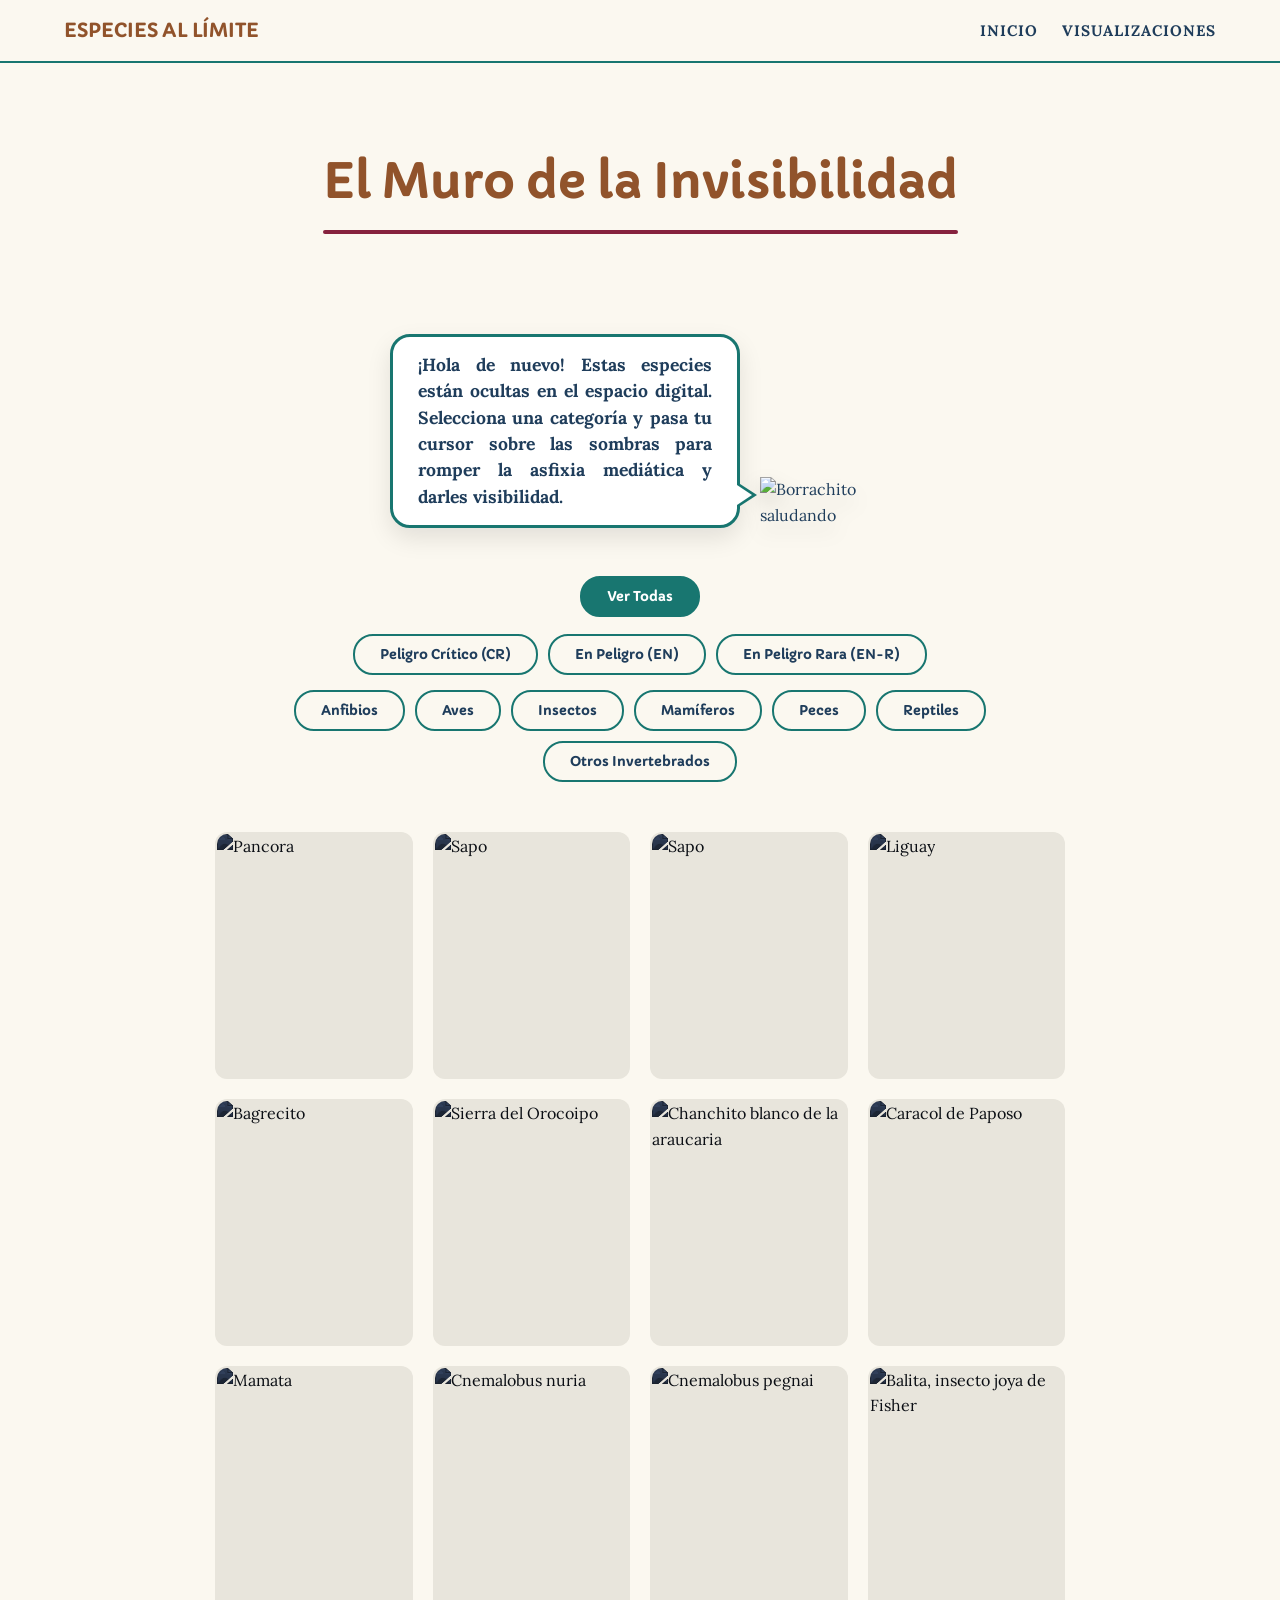
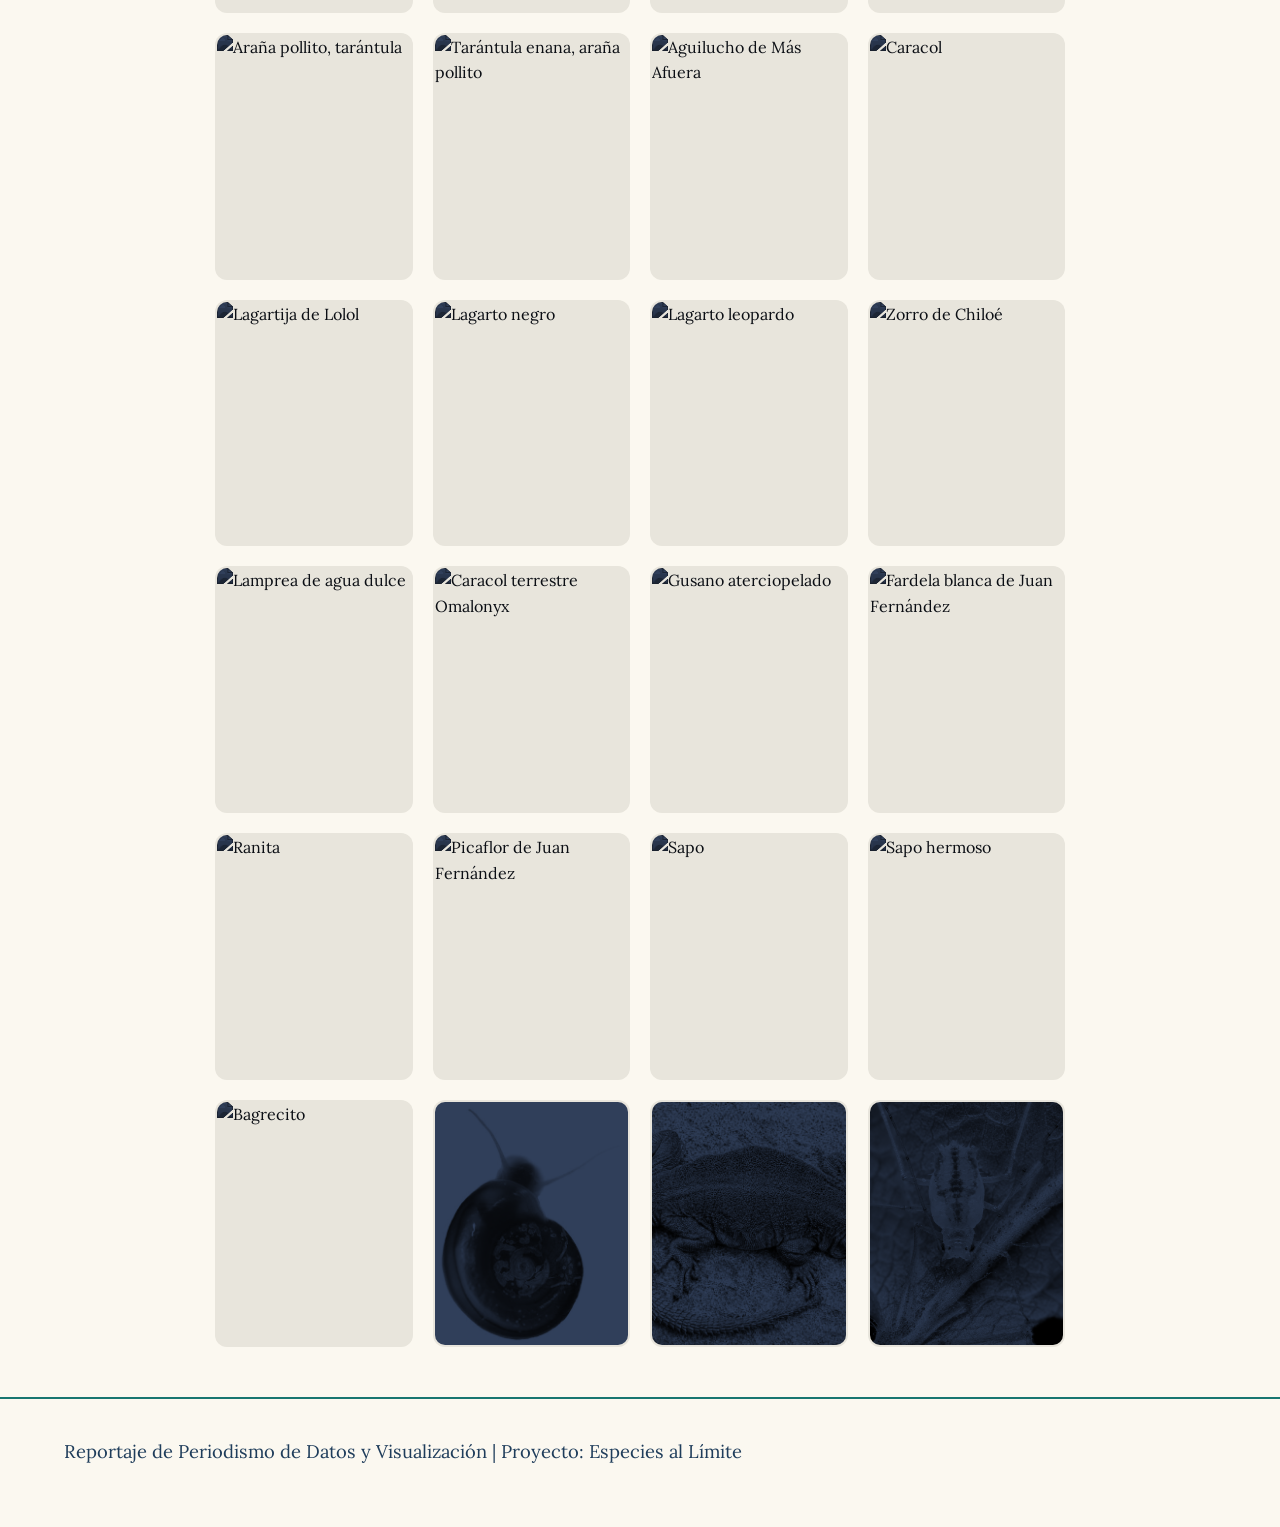
==== commit af7f1e79: "." ====
--- a/docs/galeria.html
+++ b/docs/galeria.html
@@ -28,9 +28,12 @@
             <hr class="linea-divisoria">
         </header>
 
-        <div class="guia-borrachito-galeria animar-seccion">
-            <img src="borrachito.png" alt="Borrachito Guía Turístico" class="img-borrachito-guia">
-            <p class="mensaje-borrachito">"¡Hola! Soy Borrachito, tu guía turístico. Estas especies están ocultas en el espacio digital. Selecciona una categoría y pasa tu cursor sobre las sombras para romper la asfixia mediática y darles visibilidad."</p>
+        <!-- PRESENTACIÓN INLINE ANIMADA DE BORRACHITO -->
+        <div class="presentacion-borrachito animar-seccion" style="margin-bottom: 50px;">
+            <div class="globo-texto-inline">
+                <p>¡Hola de nuevo! Estas especies están ocultas en el espacio digital. Selecciona una categoría y pasa tu cursor sobre las sombras para romper la asfixia mediática y darles visibilidad.</p>
+            </div>
+            <img src="borrachito.png" alt="Borrachito saludando" class="img-borrachito-inline">
         </div>
 
         <!-- FILTROS JERARQUIZADOS -->
@@ -318,6 +321,34 @@
                 <div class="info-especie">
                     <h3>Bagrecito</h3>
                     <p>Trichomycterus laucaensis</p>
+                    <span class="etiqueta-riesgo en">En Peligro (EN)</span>
+                </div>
+            </div>
+
+            <!-- NUEVAS ESPECIES AGREGADAS -->
+            <div class="tarjeta-especie animar-seccion" data-categoria="cr invertebrado">
+                <img src="imgs/Biomphalaria_costata.jpg" alt="Caracol de agua dulce" class="img-especie">
+                <div class="info-especie">
+                    <h3>Caracol de agua dulce</h3>
+                    <p>Biomphalaria costata</p>
+                    <span class="etiqueta-riesgo cr">Peligro Crítico (CR)</span>
+                </div>
+            </div>
+
+            <div class="tarjeta-especie animar-seccion" data-categoria="en reptil">
+                <img src="imgs/Phymaturus_bibronii.png" alt="Matuasto de Bibron" class="img-especie">
+                <div class="info-especie">
+                    <h3>Matuasto de Bibron</h3>
+                    <p>Phymaturus bibronii</p>
+                    <span class="etiqueta-riesgo en">En Peligro (EN)</span>
+                </div>
+            </div>
+
+            <div class="tarjeta-especie animar-seccion" data-categoria="en insecto">
+                <img src="imgs/Pulgon.png" alt="Pulgón del Ruíl" class="img-especie">
+                <div class="info-especie">
+                    <h3>Pulgón del Ruíl</h3>
+                    <p>Neuquenaphis staryi</p>
                     <span class="etiqueta-riesgo en">En Peligro (EN)</span>
                 </div>
             </div>
--- a/docs/style.css
+++ b/docs/style.css
@@ -630,7 +630,8 @@
 .info-especie h3 {
     color: var(--recuadros);
     margin: 0 0 8px 0; 
-    font-size: 1.5rem; 
+    font-size: 1.25rem; /* Reducido de 1.5rem para que quepan los nombres largos */
+    line-height: 1.2; /* Interlineado más ajustado para que las líneas no ocupen tanto alto */
     text-align: left;
     font-family: var(--fuente-titulos);
 }
@@ -776,14 +777,14 @@
 ========================================= */
 #guia-borrachito-flotante {
     position: fixed;
-    bottom: -300px; /* Oculto fuera de la pantalla por defecto */
+    bottom: -300px; 
     right: 30px;
     z-index: 3000;
     display: flex;
     align-items: flex-end;
     gap: 15px;
-    transition: bottom 0.6s cubic-bezier(0.68, -0.55, 0.27, 1.55); /* Efecto de rebote al subir */
-    pointer-events: none; /* Para no molestar con clicks si está oculto */
+    transition: bottom 0.6s cubic-bezier(0.68, -0.55, 0.27, 1.55); 
+    pointer-events: none; 
 }
 
 #guia-borrachito-flotante.asomar {
@@ -799,7 +800,6 @@
 }
 
 #guia-borrachito-flotante.asomar .img-flotante {
-    /* Animación de caminar oscilando */
     animation: caminar-insecto 0.8s infinite alternate ease-in-out;
 }
 
@@ -825,7 +825,7 @@
 #guia-borrachito-flotante.asomar .globo-texto {
     opacity: 1;
     transform: scale(1) translateY(0);
-    transition-delay: 0.3s; /* El texto aparece despues de que se asoma */
+    transition-delay: 0.3s; 
 }
 
 /* Piquito del globo tipo cómic */
@@ -893,4 +893,79 @@
     .globo-texto p {
         font-size: 0.95rem;
     }
+}
+
+/* =========================================
+   PRESENTACIÓN INLINE DE BORRACHITO
+========================================= */
+.presentacion-borrachito {
+    display: flex;
+    align-items: flex-end;
+    justify-content: center;
+    gap: 20px;
+    margin: 40px auto 20px auto;
+    max-width: 600px;
+}
+
+.img-borrachito-inline {
+    width: 130px;
+    height: auto;
+    transform-origin: bottom center;
+    filter: drop-shadow(0 10px 10px rgba(0,0,0,0.15));
+    animation: caminar-insecto 0.8s infinite alternate ease-in-out;
+}
+
+.globo-texto-inline {
+    background-color: white;
+    border: 3px solid var(--interfaz);
+    border-radius: 20px;
+    padding: 15px 25px;
+    position: relative;
+    box-shadow: 0 10px 25px rgba(0,0,0,0.1);
+    max-width: 350px;
+}
+
+.globo-texto-inline p {
+    margin: 0;
+    font-size: 1.1rem;
+    font-family: var(--fuente-cuerpo);
+    color: var(--texto);
+    line-height: 1.5;
+    font-weight: bold;
+}
+
+/* Piquito apuntando a la derecha (hacia Borrachito) */
+.globo-texto-inline::after {
+    content: '';
+    position: absolute;
+    bottom: 20px;
+    right: -15px;
+    border-width: 10px 0 10px 15px;
+    border-style: solid;
+    border-color: transparent transparent transparent white;
+}
+
+.globo-texto-inline::before {
+    content: '';
+    position: absolute;
+    bottom: 17px;
+    right: -20px;
+    border-width: 13px 0 13px 20px;
+    border-style: solid;
+    border-color: transparent transparent transparent var(--interfaz);
+}
+
+@media (max-width: 600px) {
+    .presentacion-borrachito {
+        gap: 10px;
+    }
+    .img-borrachito-inline {
+        width: 90px;
+    }
+    .globo-texto-inline {
+        padding: 10px 15px;
+    }
+    .globo-texto-inline p {
+        font-size: 0.95rem;
+    }
 }
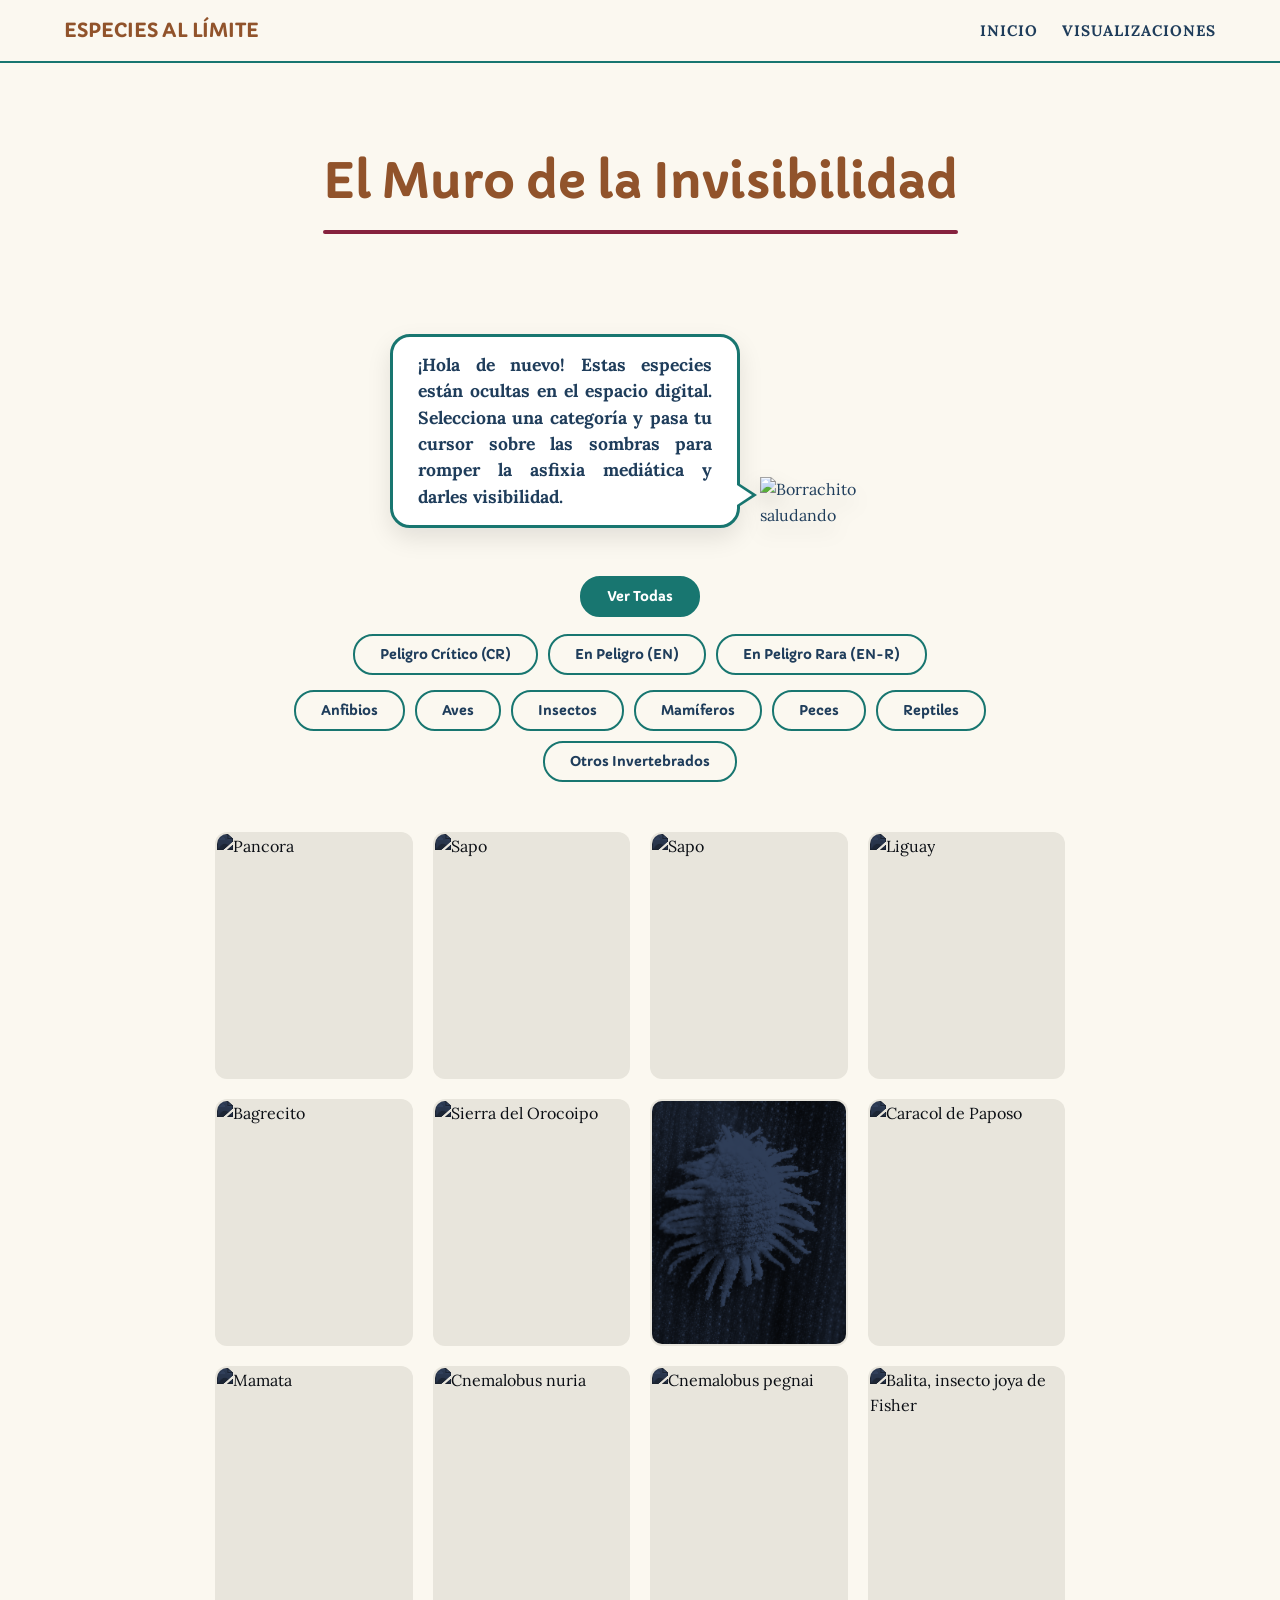
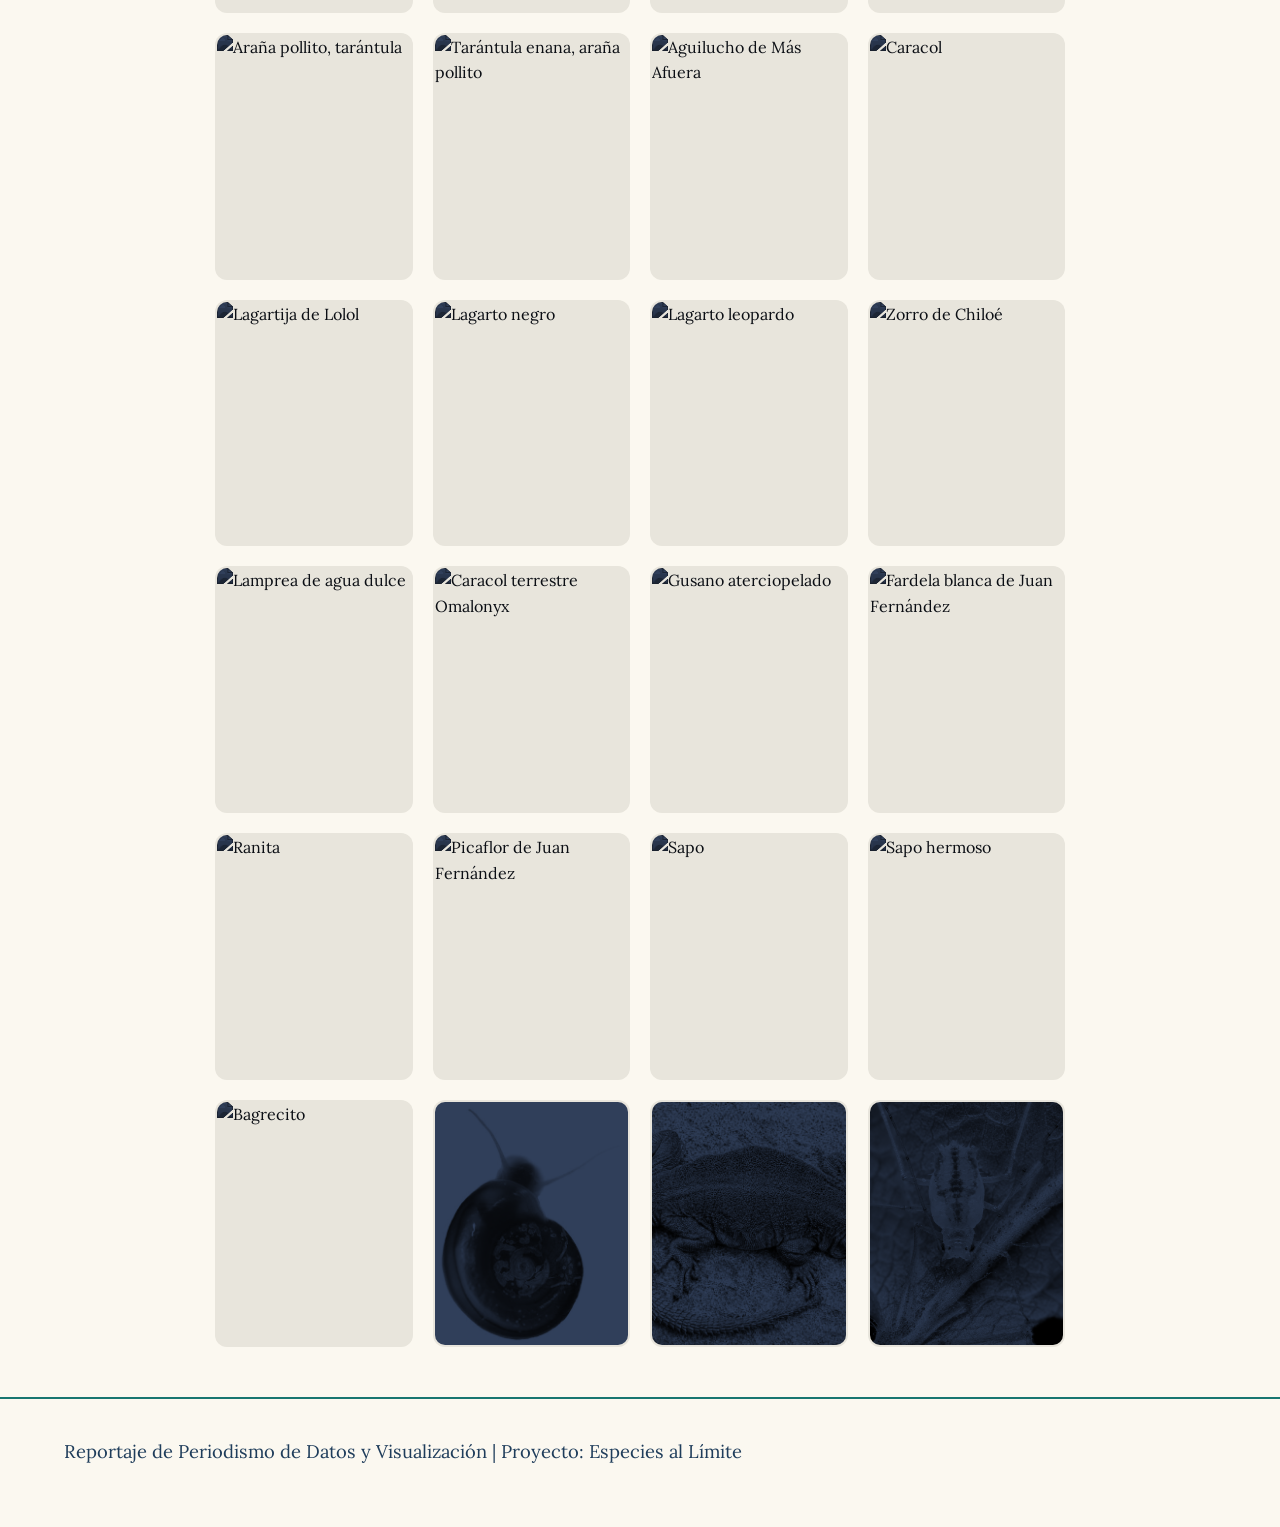
==== commit aa0f8600: "." ====
--- a/docs/galeria.html
+++ b/docs/galeria.html
@@ -119,7 +119,7 @@
             </div>
 
             <div class="tarjeta-especie animar-seccion" data-categoria="en insecto">
-                <img src="imgs/Chileputo_chilensis.jpg" alt="Chanchito blanco de la araucaria" class="img-especie">
+                <img src="imgs/Chileputo.png" alt="Chanchito blanco de la araucaria" class="img-especie">
                 <div class="info-especie">
                     <h3>Chanchito blanco de la araucaria</h3>
                     <p>Chileputo chilensis</p>
--- a/docs/style.css
+++ b/docs/style.css
@@ -89,7 +89,7 @@
 }
 
 /* =========================================
-   LAYOUT CENTRADO
+   LAYOUT CENTRADO Y DIVISOR
 ========================================= */
 .contenedor-central {
     max-width: 850px; 
@@ -103,6 +103,21 @@
 .cronica-seccion {
     width: 100%;
     margin-bottom: 60px;
+}
+
+.divisor-seccion {
+    width: 100%;
+    display: flex;
+    justify-content: center;
+    margin: 110px 0 0px 0; /* 110px arriba (más aire), 5px abajo (bien pegadito al título) */
+}
+
+.divisor-seccion img {
+    width: 100%;
+    max-width: 1000px; /* Más ancho, ahora abarca todo el contenedor central */
+    height: auto;
+    object-fit: contain;
+    opacity: 0.9; 
 }
 
 /* =========================================
@@ -191,7 +206,7 @@
 }
 
 /* =========================================
-   GRÁFICOS
+   GRÁFICOS (VEGA LITE)
 ========================================= */
 .grafico-container {
     background-color: var(--recuadros);
@@ -220,10 +235,35 @@
     margin-bottom: 0;
 }
 
+.vega-embed-container {
+    width: 100%;
+    display: flex;
+    justify-content: center;
+    background-color: var(--recuadros);
+    padding: 20px;
+    border-radius: 12px;
+    border-bottom: 5px solid var(--datos-verde);
+    box-sizing: border-box;
+    overflow: hidden;
+}
+
+.vega-embed-container > div {
+    width: 100%;
+}
+
+.vega-embed {
+    width: 100% !important;
+    max-width: 100%;
+}
+
+.vega-embed details,
+.vega-embed details summary {
+    position: relative;
+}
+
 /* =========================================
-   FICHAS EN ACORDEÓN CON SLIDER (ESTILO CENTRADO)
+   FICHAS EN ACORDEÓN CON SLIDER
 ========================================= */
-
 .bloque-interactivo {
     display: flex;
     flex-direction: column; 
@@ -630,8 +670,8 @@
 .info-especie h3 {
     color: var(--recuadros);
     margin: 0 0 8px 0; 
-    font-size: 1.25rem; /* Reducido de 1.5rem para que quepan los nombres largos */
-    line-height: 1.2; /* Interlineado más ajustado para que las líneas no ocupen tanto alto */
+    font-size: 1.25rem; 
+    line-height: 1.2;
     text-align: left;
     font-family: var(--fuente-titulos);
 }
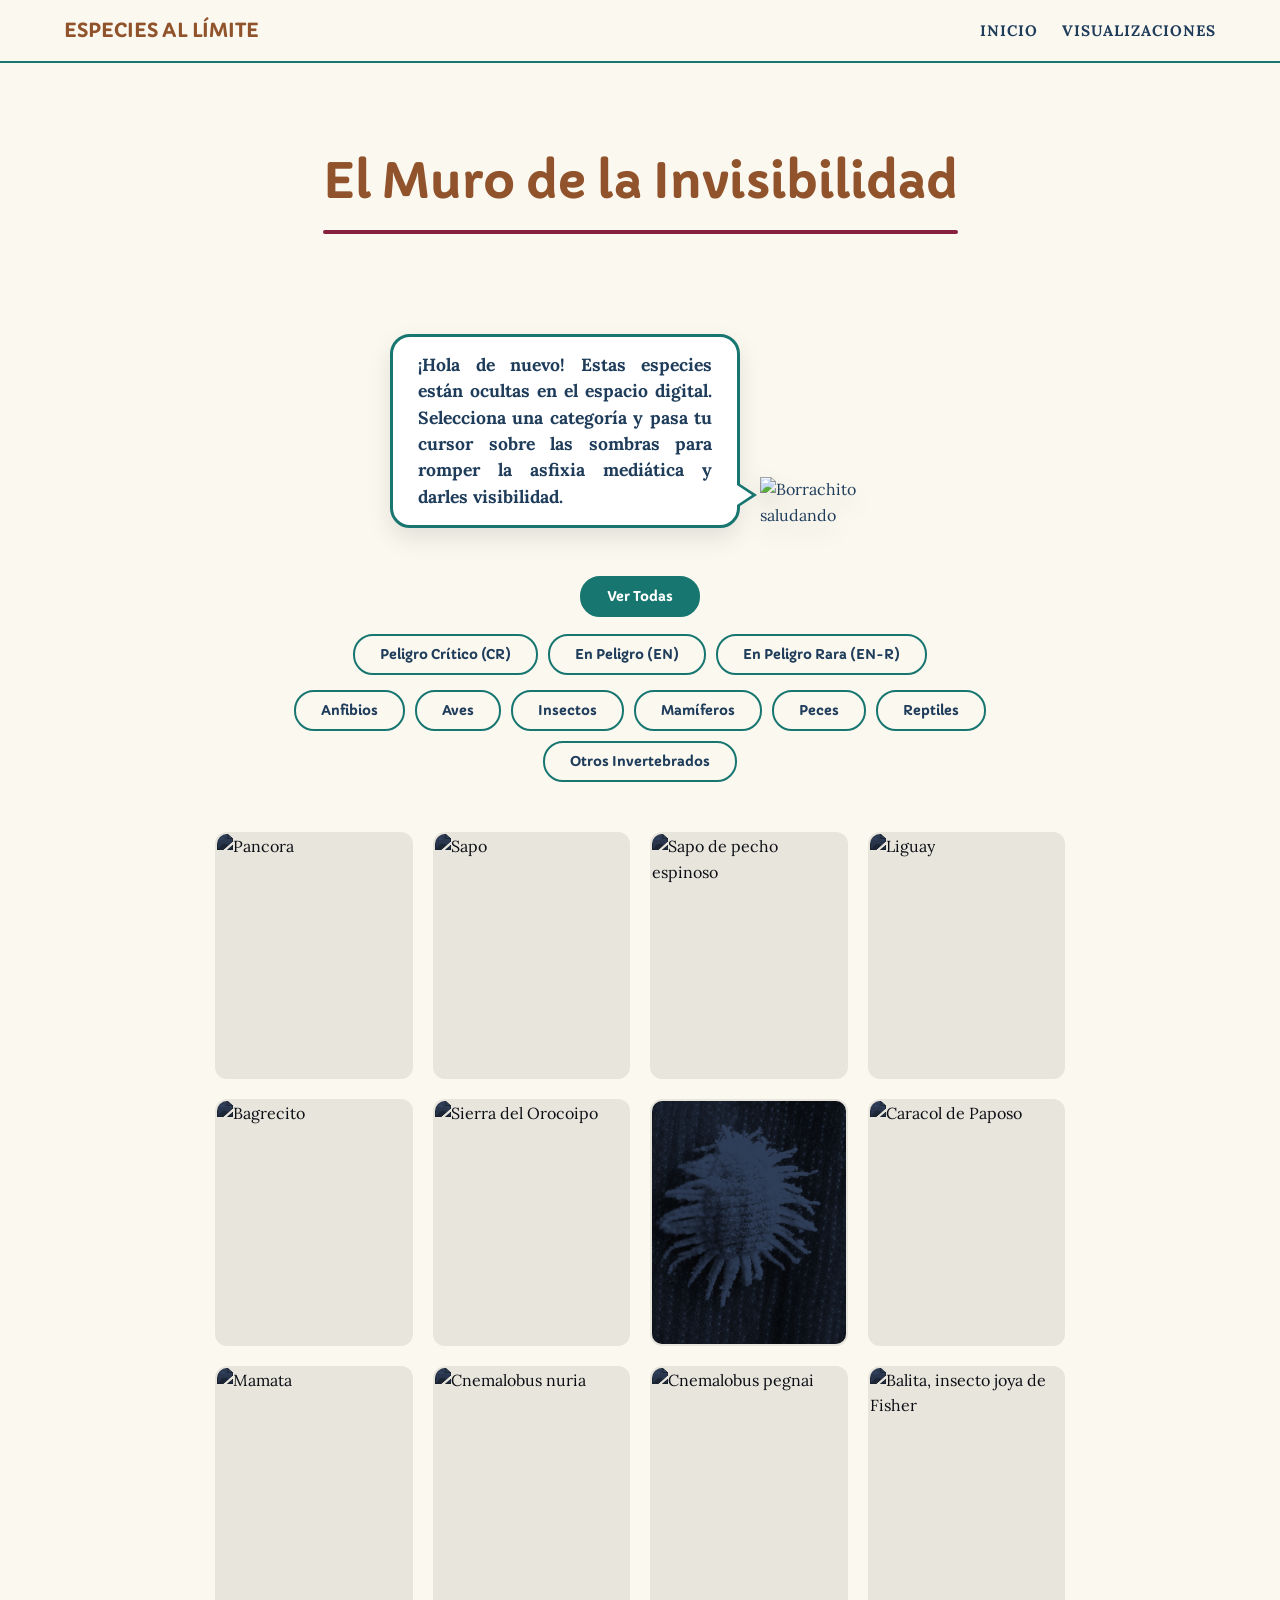
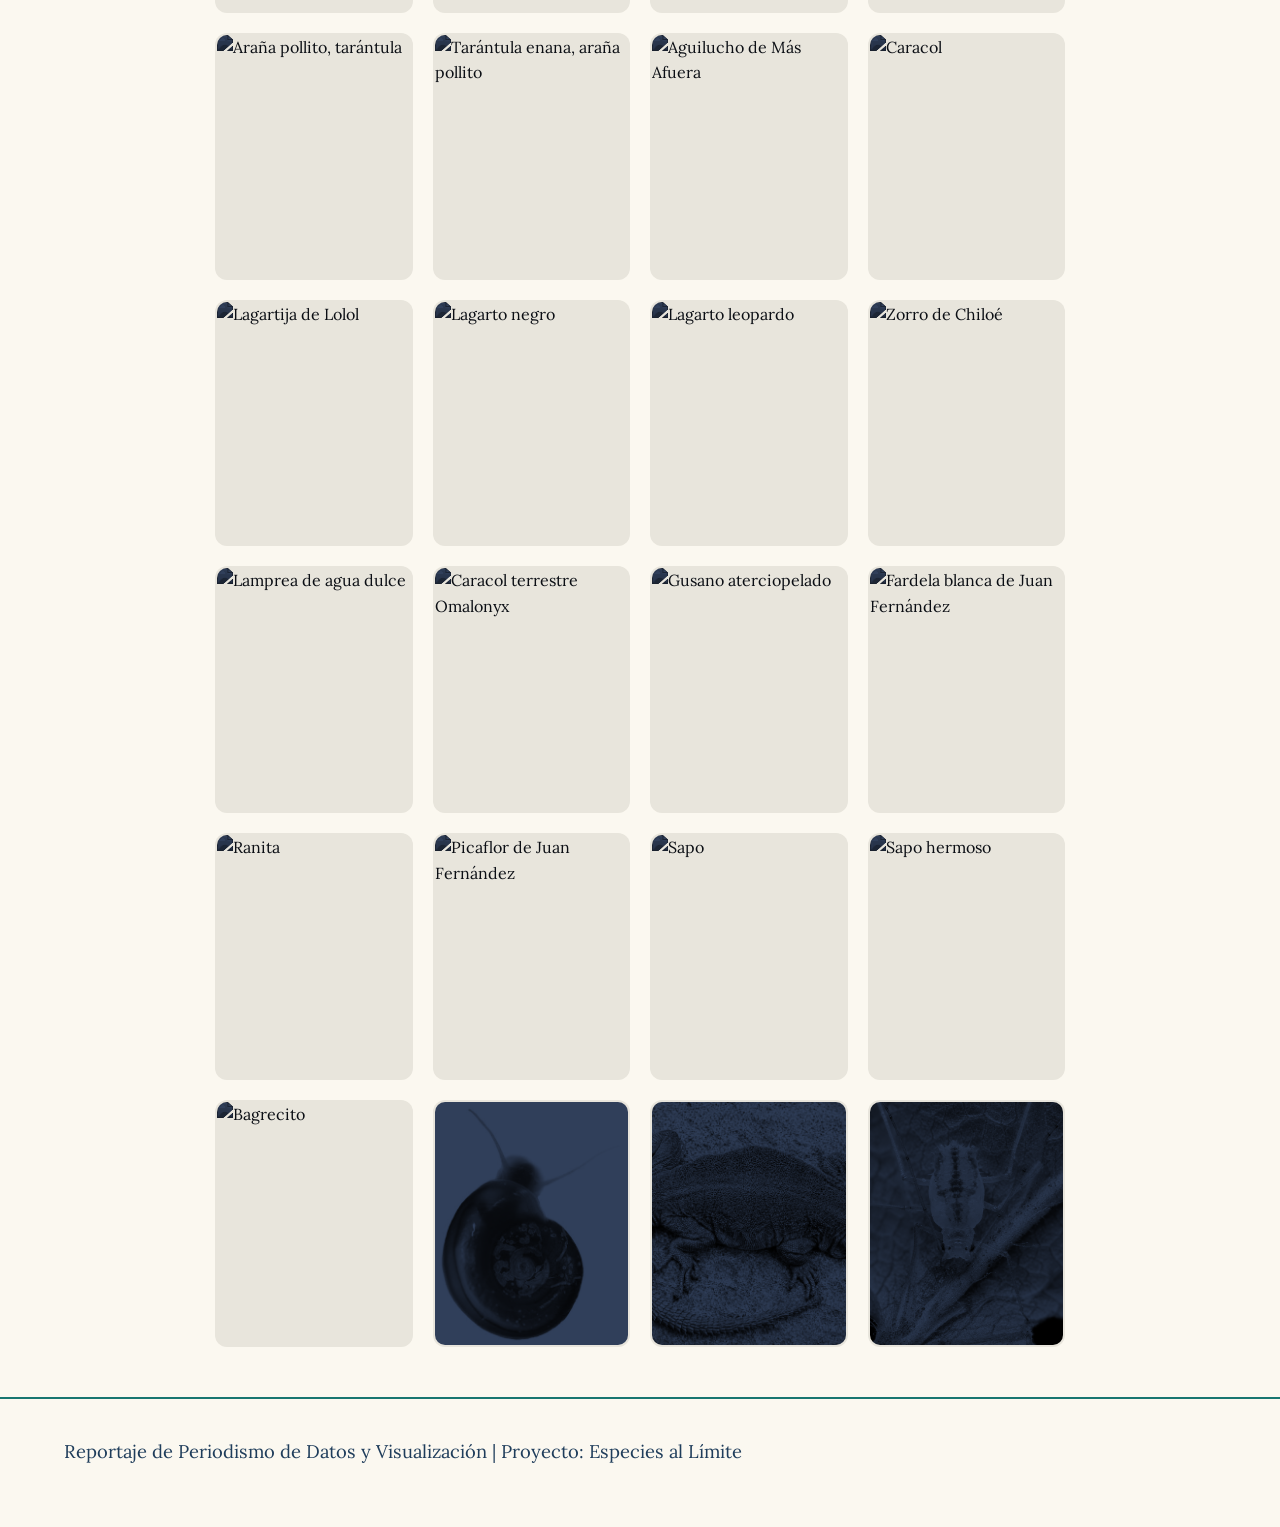
==== commit 5a96f8e2: "." ====
--- a/docs/galeria.html
+++ b/docs/galeria.html
@@ -83,9 +83,9 @@
             </div>
 
             <div class="tarjeta-especie animar-seccion" data-categoria="en-r anfibio">
-                <img src="imgs/Alsodes_tumultuosus.jpg" alt="Sapo" class="img-especie">
-                <div class="info-especie">
-                    <h3>Sapo</h3>
+                <img src="imgs/Alsodes_tumultuosus.jpg" alt="Sapo de pecho espinoso" class="img-especie">
+                <div class="info-especie">
+                    <h3>Sapo de pecho espinoso</h3>
                     <p>Alsodes tumultuosus</p>
                     <span class="etiqueta-riesgo en-r">En Peligro Rara (EN-R)</span>
                 </div>
--- a/docs/style.css
+++ b/docs/style.css
@@ -109,12 +109,12 @@
     width: 100%;
     display: flex;
     justify-content: center;
-    margin: 110px 0 0px 0; /* 110px arriba (más aire), 5px abajo (bien pegadito al título) */
+    margin: 110px 0 0px 0; 
 }
 
 .divisor-seccion img {
     width: 100%;
-    max-width: 1000px; /* Más ancho, ahora abarca todo el contenedor central */
+    max-width: 1000px; 
     height: auto;
     object-fit: contain;
     opacity: 0.9; 
@@ -221,7 +221,6 @@
 .grafico-container img {
     width: 100%;
     height: auto;
-    border-bottom: 5px solid var(--datos-verde);
     border-radius: 4px;
     display: block;
 }
@@ -239,12 +238,13 @@
     width: 100%;
     display: flex;
     justify-content: center;
-    background-color: var(--recuadros);
+    background-color: transparent; 
     padding: 20px;
     border-radius: 12px;
-    border-bottom: 5px solid var(--datos-verde);
     box-sizing: border-box;
-    overflow: hidden;
+    overflow: visible; /* Permite que el menú salga del contenedor */
+    position: relative;
+    z-index: 10;
 }
 
 .vega-embed-container > div {
@@ -258,7 +258,12 @@
 
 .vega-embed details,
 .vega-embed details summary {
-    position: relative;
+    z-index: 50; /* Botón de 3 puntos sobre el gráfico */
+}
+
+/* Menú de acciones (descarga) de Vega */
+.vega-actions {
+    z-index: 1000 !important; /* Obliga al menú a estar por encima de toda la web */
 }
 
 /* =========================================
@@ -457,7 +462,7 @@
 }
 
 .contenido-inicio {
-    background-color: rgba(251, 248, 240, 0.781);
+    background-color: rgba(251, 248, 240, 0.9);
     padding: 50px 40px;
     border-radius: 12px;
     box-shadow: 0 10px 30px rgba(0,0,0,0.2);
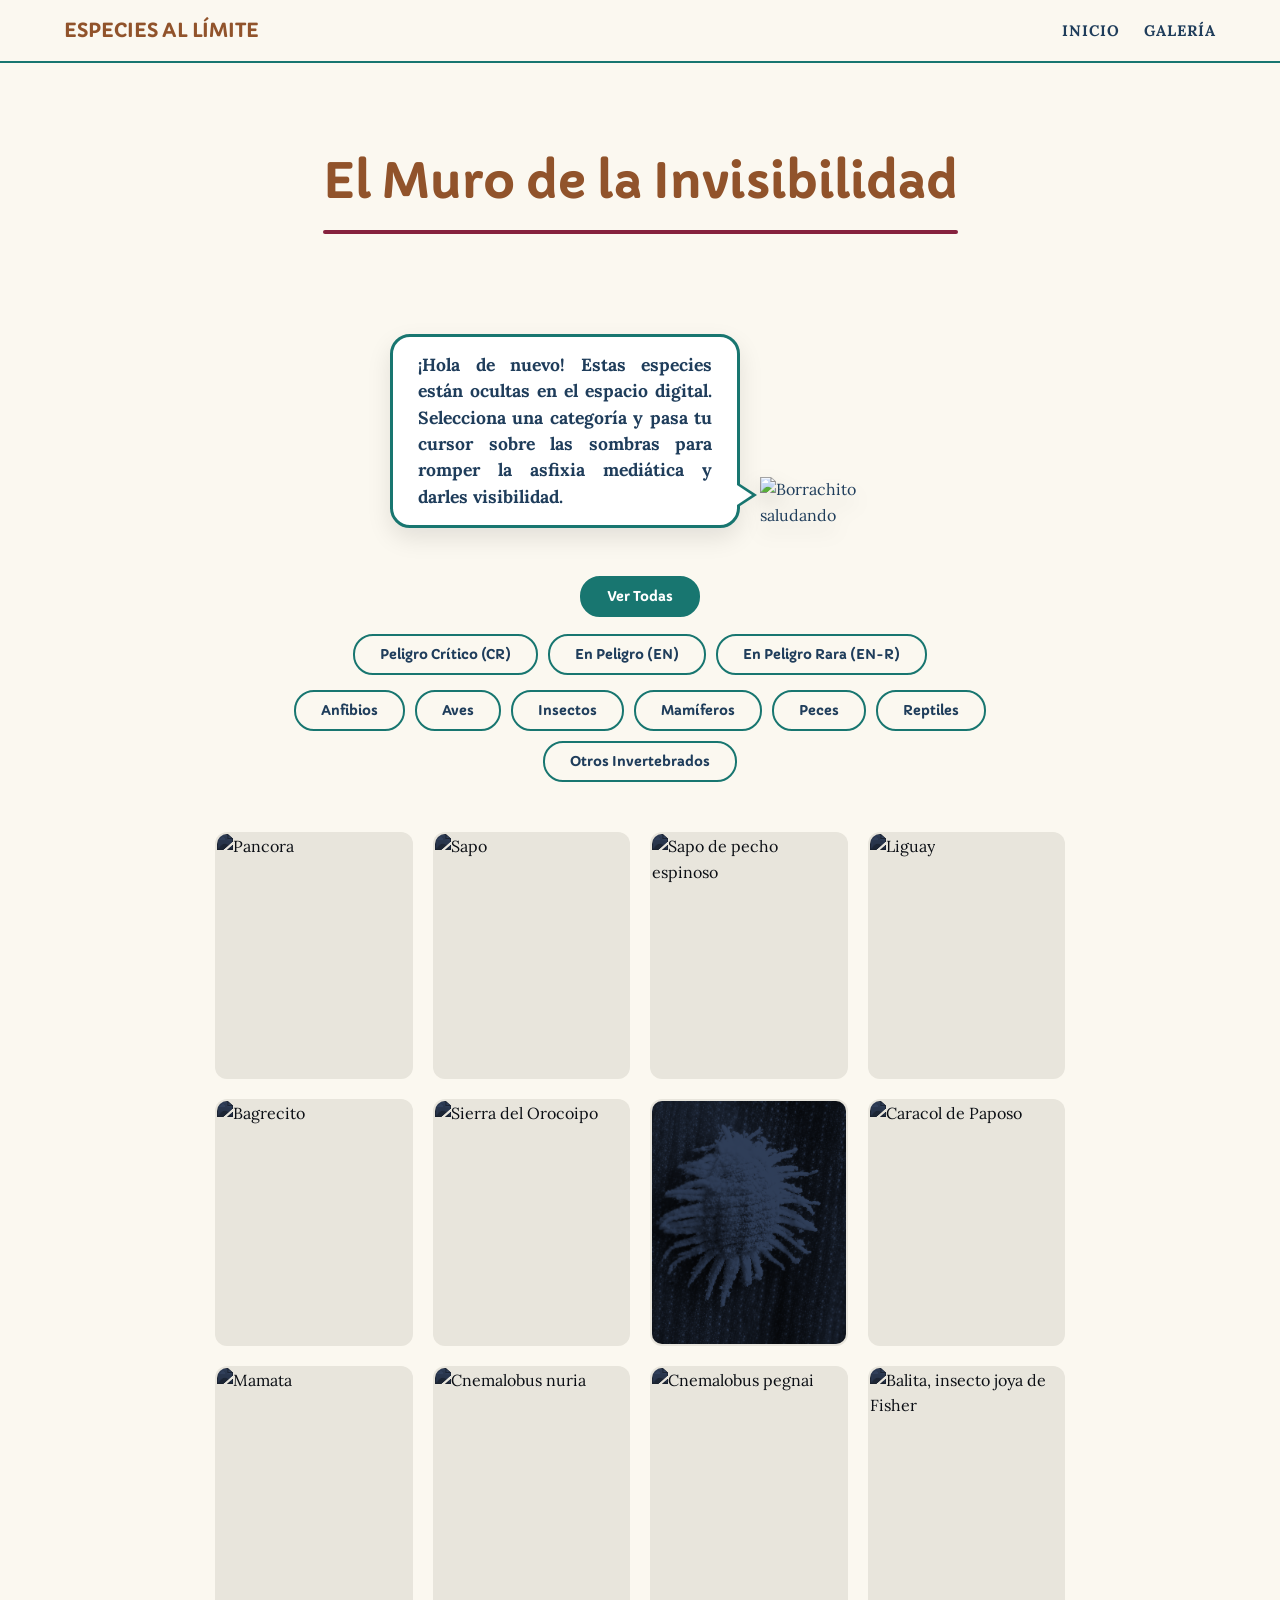
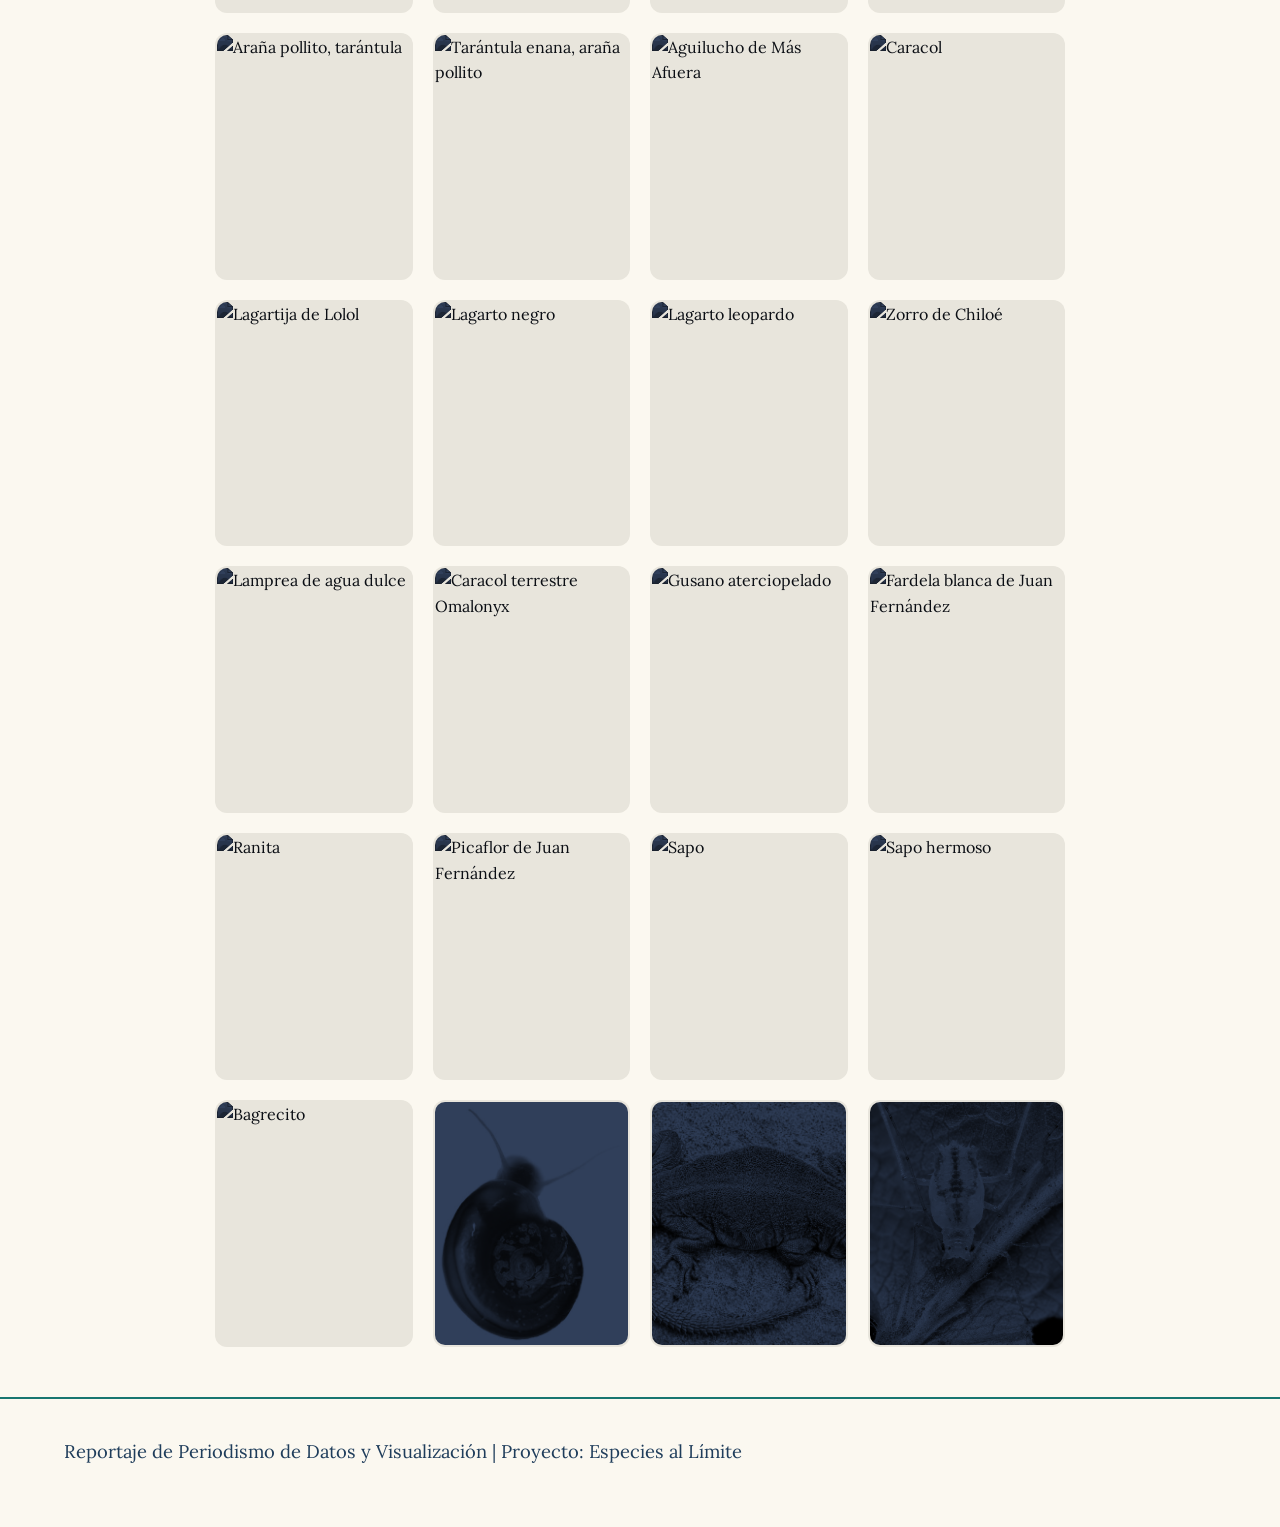
==== commit 86f9fc64: "." ====
--- a/docs/galeria.html
+++ b/docs/galeria.html
@@ -17,7 +17,7 @@
         <div class="logo-nav">ESPECIES AL LÍMITE</div>
         <div class="enlaces">
             <a href="index.html">Inicio</a>
-            <a href="visualizaciones.html" target="_blank">Visualizaciones</a>
+            <a href="galeria.html" target="_blank">Galería</a>
         </div>
     </nav>
 
